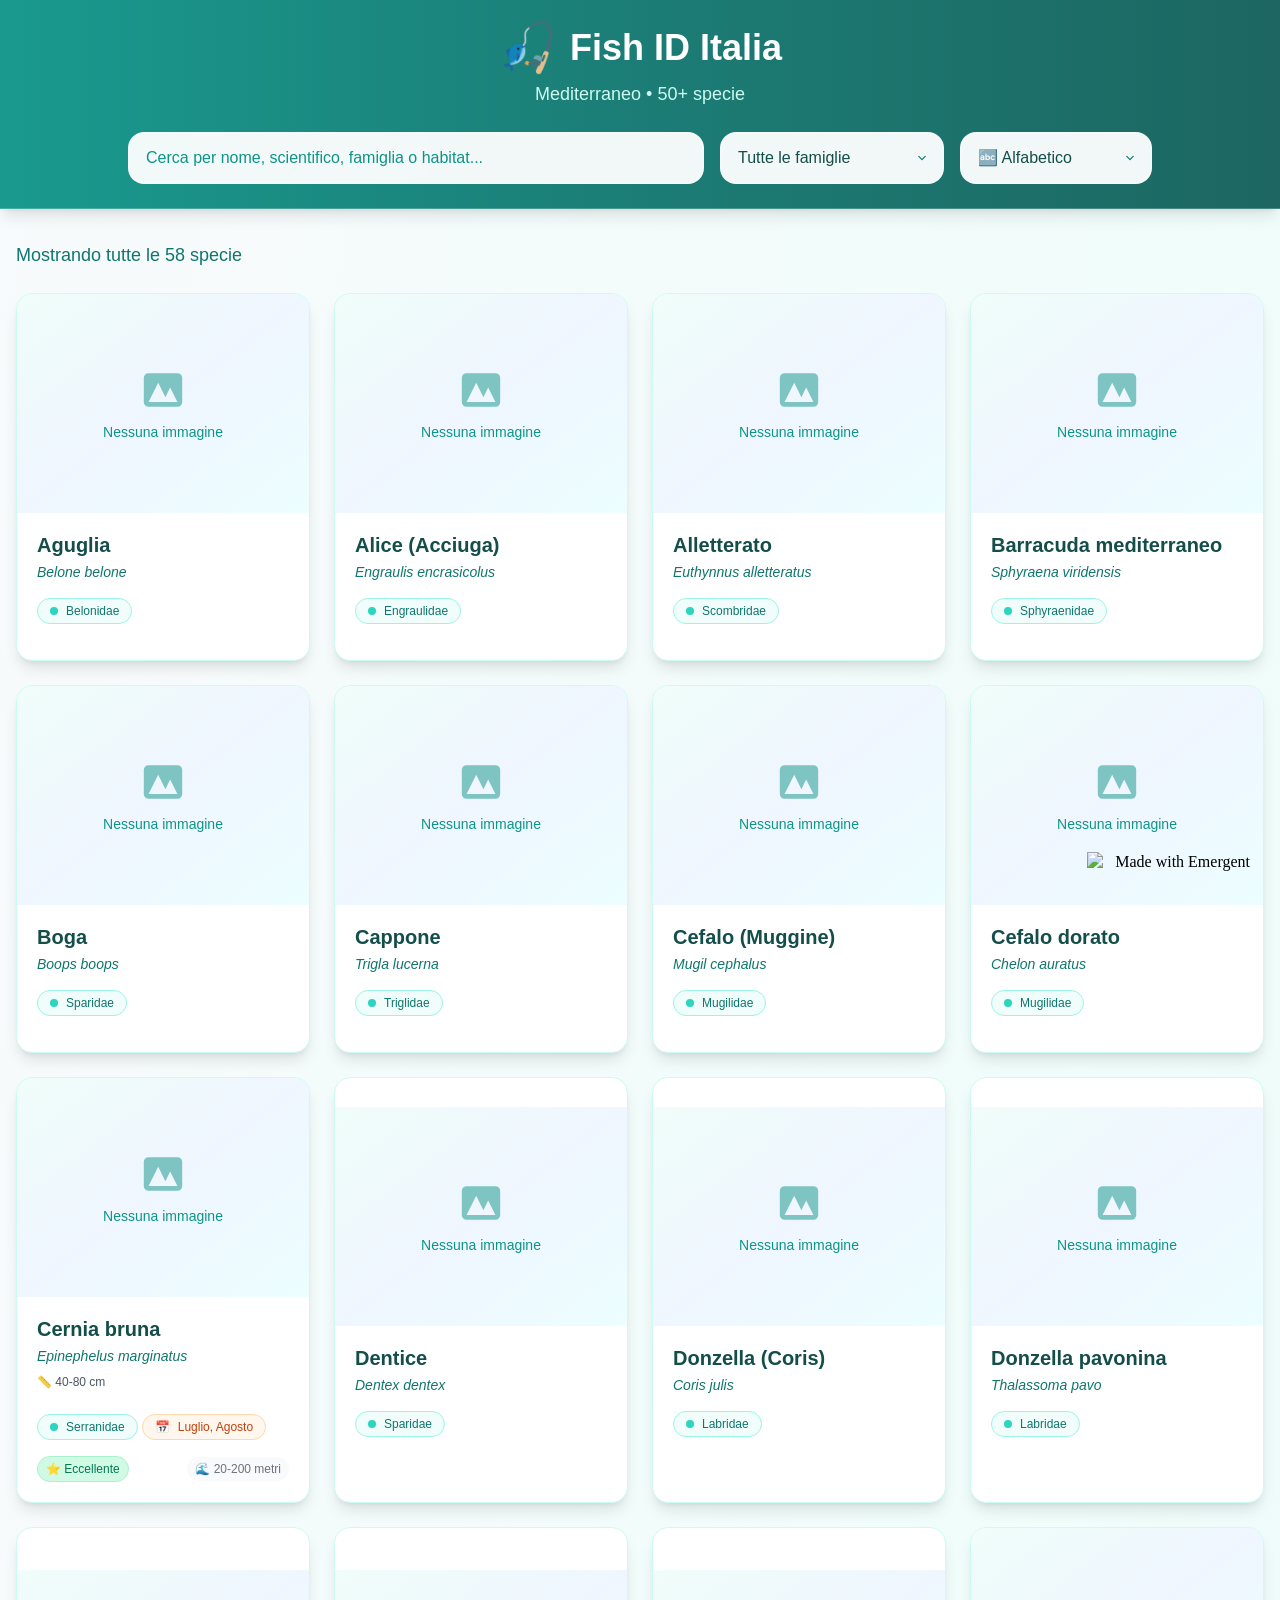
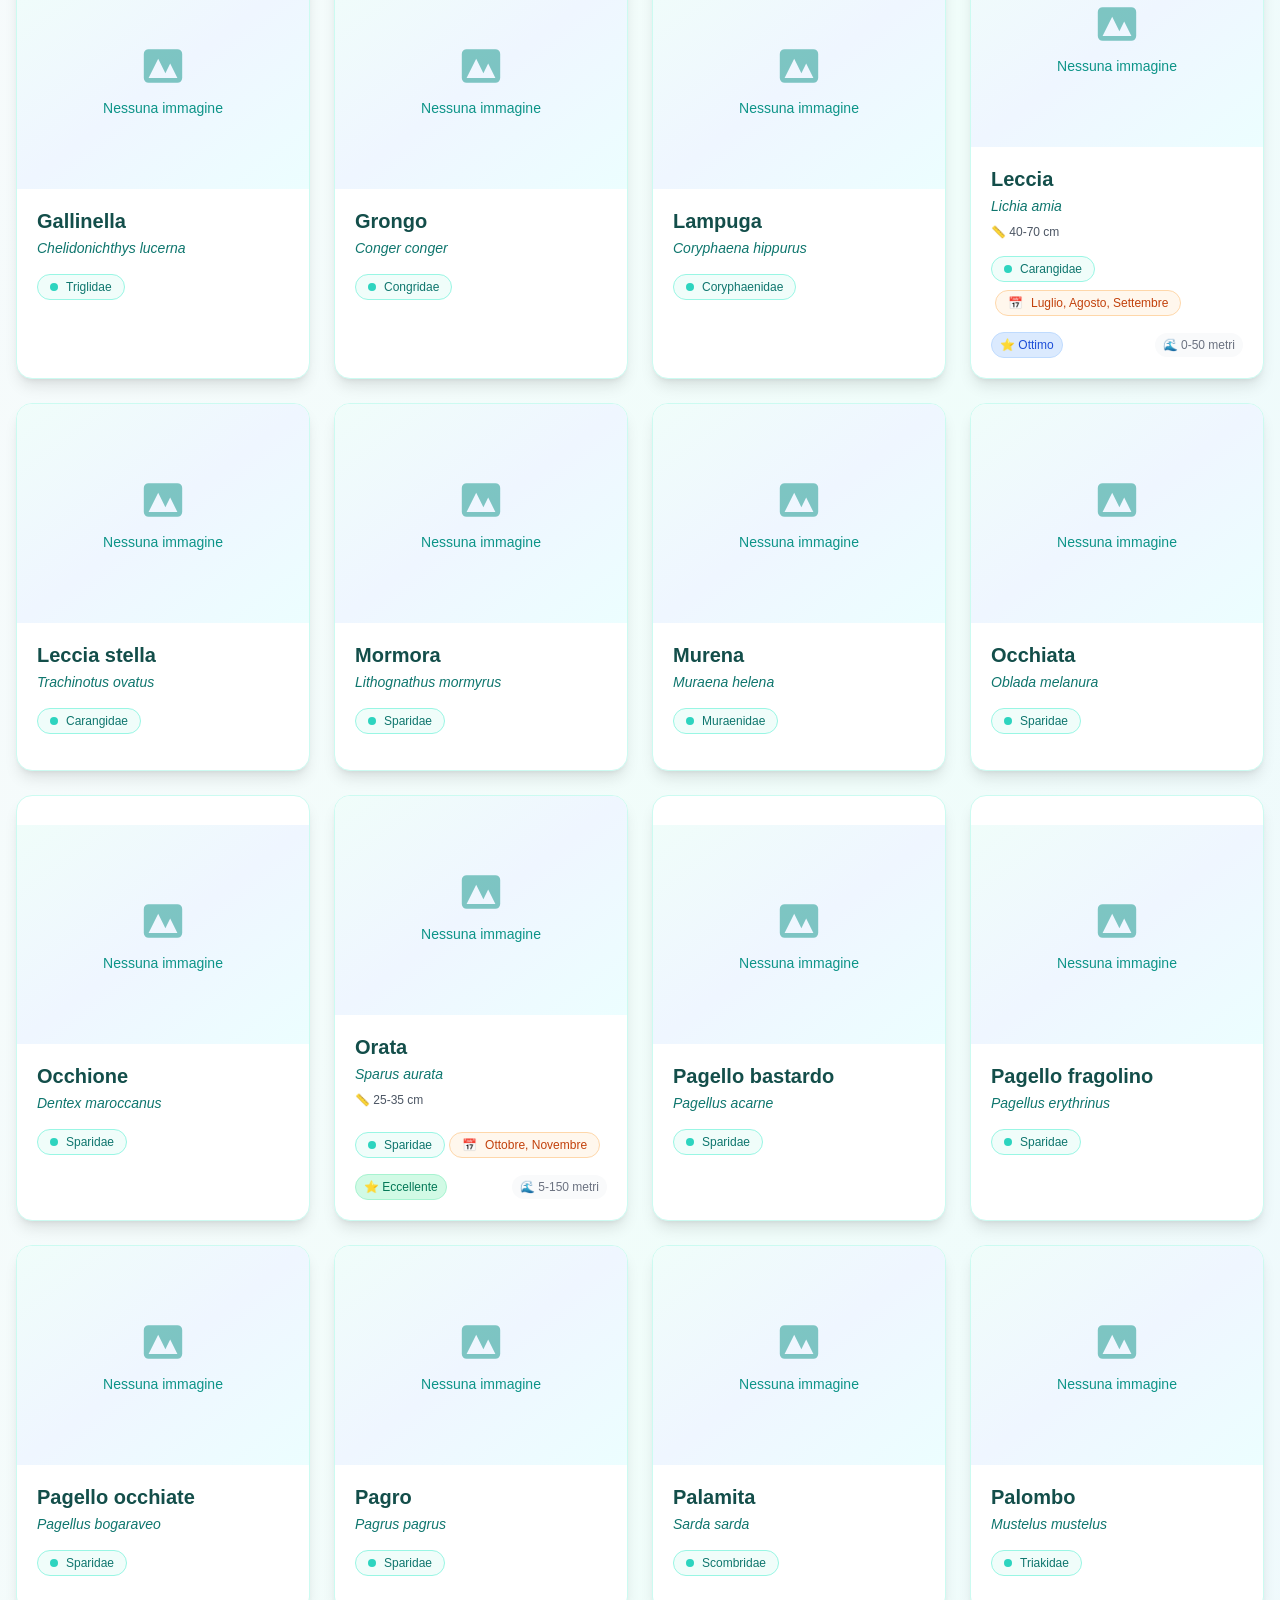
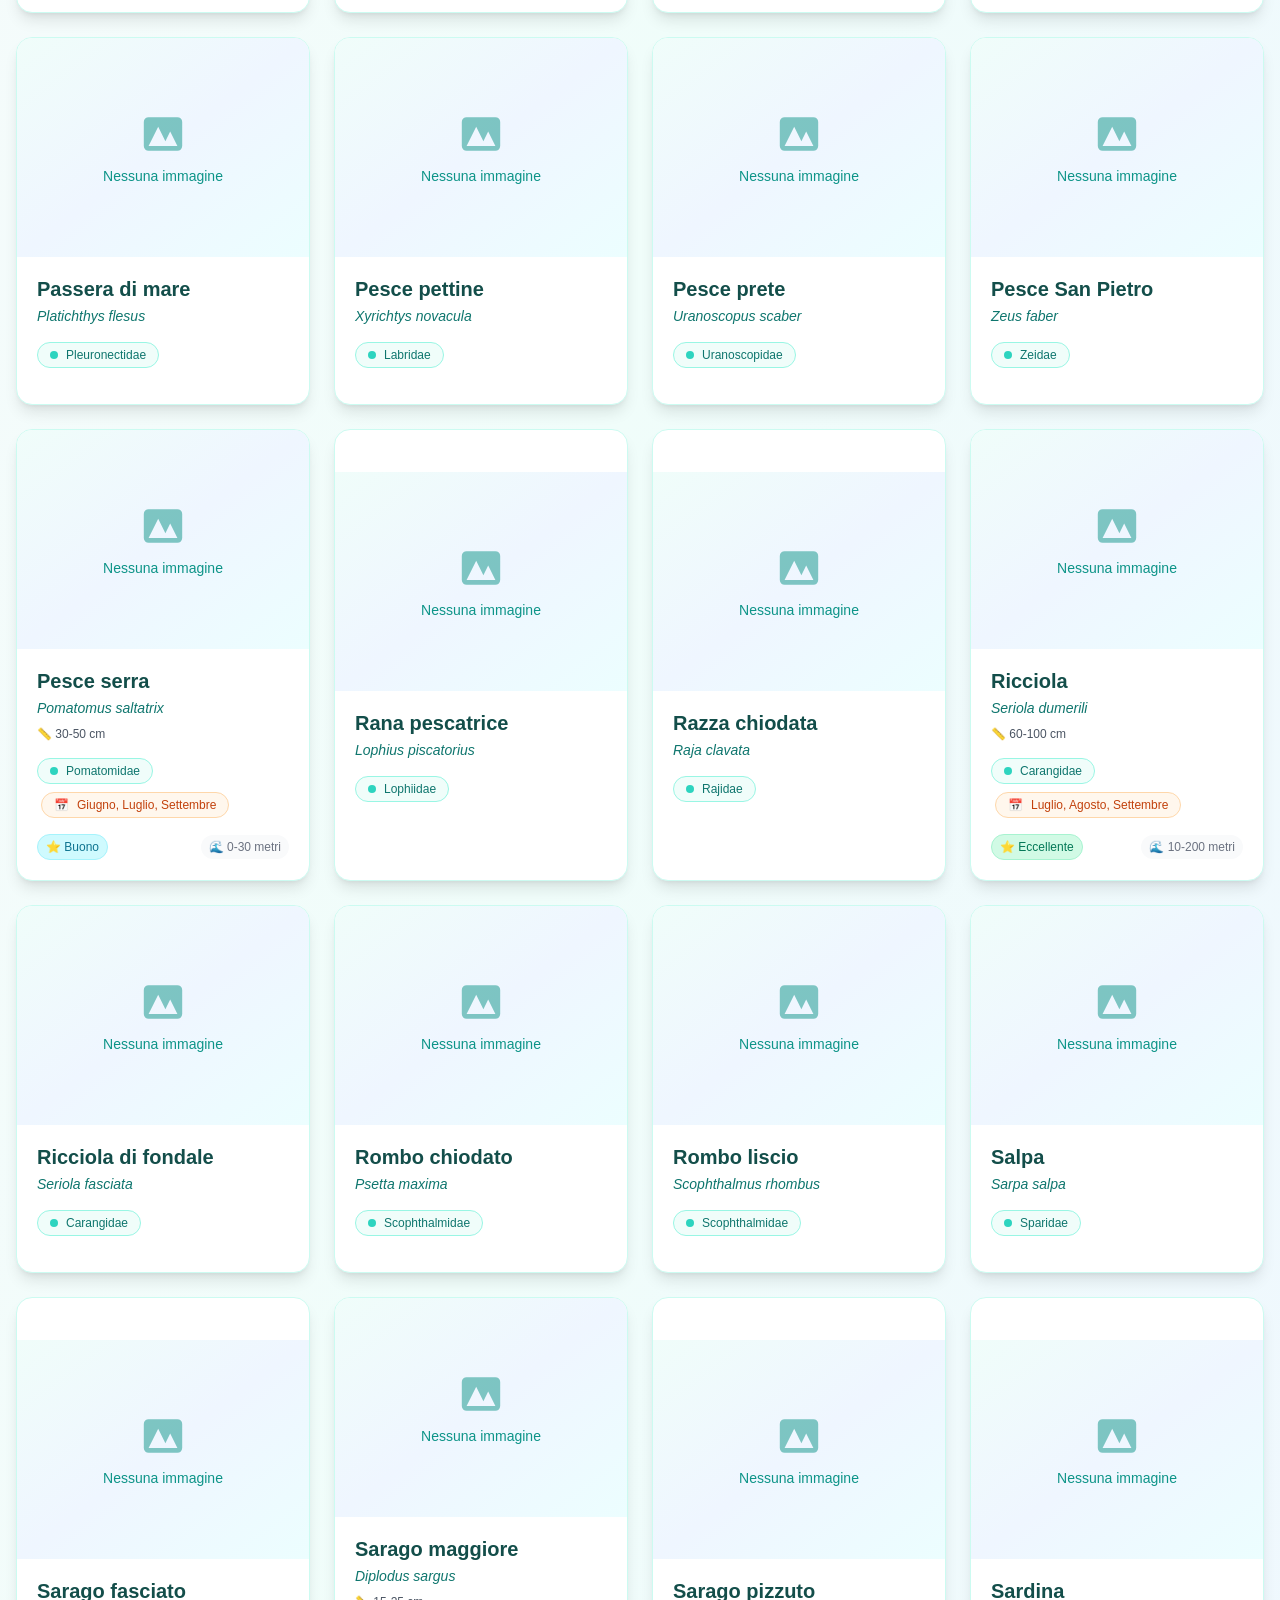
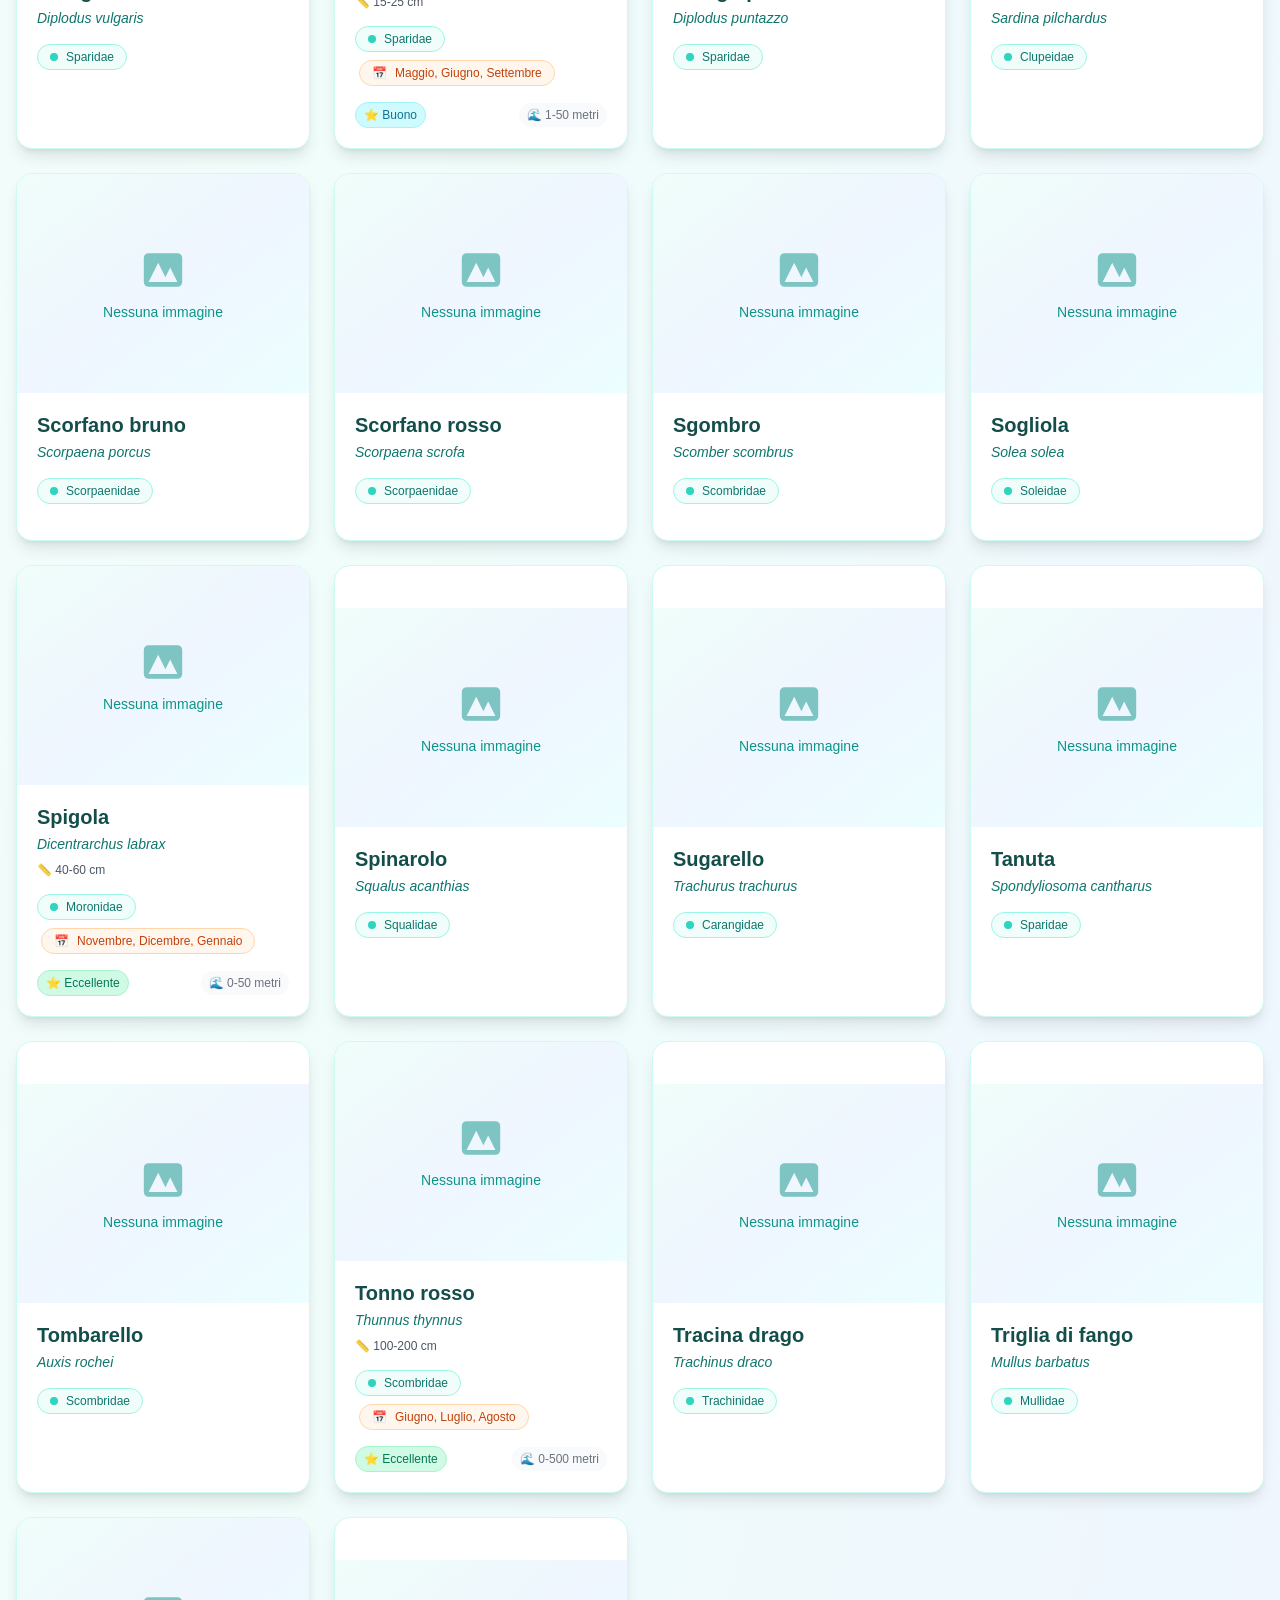
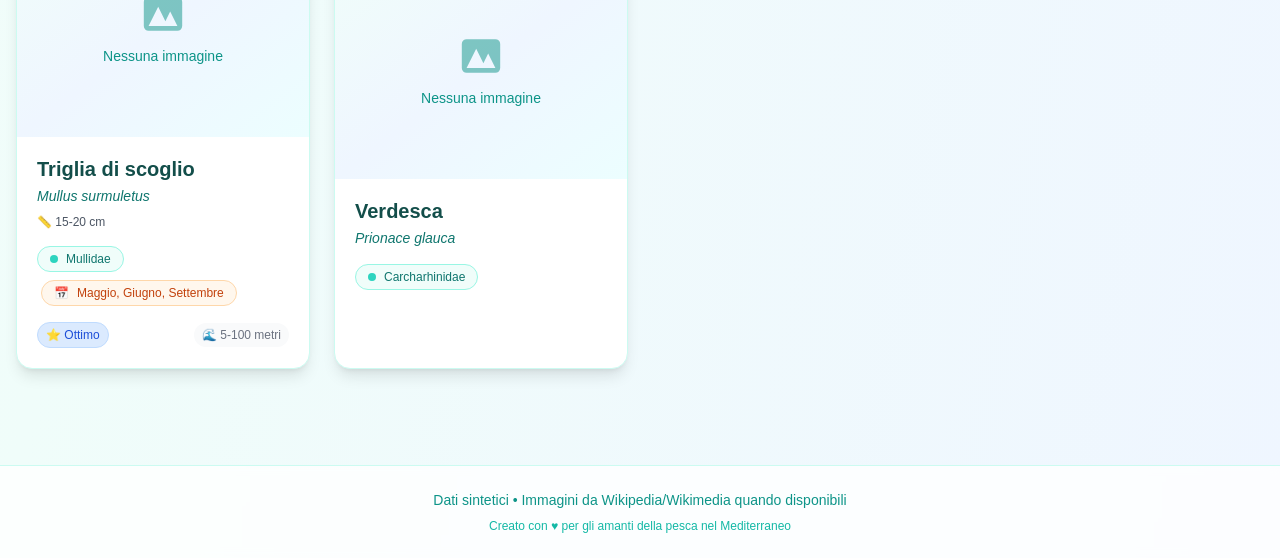
==== index.html @ fa572b10 "Updates" ====
<!doctype html><html lang="it"><head><meta charset="utf-8"/><meta name="viewport" content="width=device-width,initial-scale=1"/><meta name="theme-color" content="#0f766e"/><meta name="description" content="Identificazione pesci dei mari italiani: schede con caratteristiche, mesi migliori ed esche consigliate per oltre 50 specie del Mediterraneo"/><meta name="keywords" content="pesci, mediterraneo, italia, pesca, identificazione, mare, specie, pesce"/><meta name="author" content="Fish ID Italia"/><meta property="og:type" content="website"/><meta property="og:title" content="Fish ID Italia - Identificazione Pesci del Mediterraneo"/><meta property="og:description" content="Guida completa per identificare oltre 50 specie di pesci dei mari italiani con caratteristiche, habitat e consigli per la pesca"/><meta property="og:image" content="/fish-preview.jpg"/><meta name="twitter:card" content="summary_large_image"/><meta name="twitter:title" content="Fish ID Italia - Identificazione Pesci del Mediterraneo"/><meta name="twitter:description" content="Guida completa per identificare oltre 50 specie di pesci dei mari italiani"/><link rel="icon" href="data:image/svg+xml,<svg xmlns='http://www.w3.org/2000/svg' viewBox='0 0 100 100'><text y='0.9em' font-size='90'>🎣</text></svg>"/><link rel="preconnect" href="https://upload.wikimedia.org"/><title>Fish ID Italia • Identificazione Pesci del Mediterraneo</title><style>.loading-spinner{display:inline-block;width:40px;height:40px;border:3px solid #0f766e20;border-radius:50%;border-top-color:#0f766e;animation:spin 1s ease-in-out infinite}@keyframes spin{to{transform:rotate(360deg)}}#loading{position:fixed;top:0;left:0;width:100%;height:100%;background:linear-gradient(135deg,#f0fdfa,#e6fffa);display:flex;flex-direction:column;align-items:center;justify-content:center;z-index:9999;transition:opacity .3s ease-out}#loading.fade-out{opacity:0;pointer-events:none}#loading h1{font-size:2rem;color:#0f766e;margin-bottom:1rem;font-family:system-ui,-apple-system,sans-serif}</style><script defer="defer" src="/static/js/main.eaed2cb5.js"></script><link href="/static/css/main.b33c4b0a.css" rel="stylesheet"></head><body><noscript><div style="text-align:center;padding:2rem;font-family:system-ui"><h1>🎣 Fish ID Italia</h1><p>È necessario abilitare JavaScript per utilizzare questa applicazione.</p><p>You need to enable JavaScript to run this app.</p></div></noscript><div id="loading"><h1>🎣 Fish ID Italia</h1><div class="loading-spinner"></div><p style="color:#0f766e;margin-top:1rem">Caricamento in corso...</p></div><div id="root"></div><script>window.addEventListener("load",function(){setTimeout(function(){const e=document.getElementById("loading");e&&(e.classList.add("fade-out"),setTimeout(()=>e.remove(),300))},500)}),"serviceWorker"in navigator&&window.addEventListener("load",function(){navigator.serviceWorker.register("/sw.js").catch(function(){})})</script><a id="emergent-badge" target="_blank" href="https://app.emergent.sh/?utm_source=emergent-badge" style="display:flex!important;align-items:center!important;position:fixed!important;bottom:20px;right:20px;text-decoration:none;padding:6px 10px;font-family:-apple-system,BlinkMacSystemFont,&quot;z-index:50!important;box-shadow:0 2px 8px rgba(0,0,0,.15)!important;border-radius:8px!important;background-color:#fff!important;border:1px solid rgba(255,255,255,.25)!important;opacity:.8!important;transition:opacity .2s ease!important" onmouseover='this.style.opacity="1"' onmouseout='this.style.opacity="0.8"'><div style="display:flex;flex-direction:row;align-items:center"><img style="width:20px;height:20px;margin-right:8px" src="https://avatars.githubusercontent.com/in/1201222?s=120&u=2686cf91179bbafbc7a71bfbc43004cf9ae1acea&v=4" alt="Emergent"/><p style="color:#000;font-family:-apple-system,BlinkMacSystemFont,&quot;align-items:center;margin-bottom:0">Made with Emergent</p></div></a></body></html>
---- static/css/main.b33c4b0a.css ----
/*
! tailwindcss v3.4.17 | MIT License | https://tailwindcss.com
*/:root{--background:0 0% 100%;--foreground:0 0% 3.9%;--card:0 0% 100%;--card-foreground:0 0% 3.9%;--popover:0 0% 100%;--popover-foreground:0 0% 3.9%;--primary:0 0% 9%;--primary-foreground:0 0% 98%;--secondary:0 0% 96.1%;--secondary-foreground:0 0% 9%;--muted:0 0% 96.1%;--muted-foreground:0 0% 45.1%;--accent:0 0% 96.1%;--accent-foreground:0 0% 9%;--destructive:0 84.2% 60.2%;--destructive-foreground:0 0% 98%;--border:0 0% 89.8%;--input:0 0% 89.8%;--ring:0 0% 3.9%;--chart-1:12 76% 61%;--chart-2:173 58% 39%;--chart-3:197 37% 24%;--chart-4:43 74% 66%;--chart-5:27 87% 67%;--radius:0.5rem}*{border-color:#e5e5e5;border-color:hsl(var(--border))}body{background-color:#fff;background-color:hsl(var(--background));color:#0a0a0a;color:hsl(var(--foreground))}.rounded-lg{border-radius:.5rem}.rounded-md{border-radius:calc(.5rem - 2px)}.rounded-sm{border-radius:calc(.5rem - 4px)}.rounded-tl-sm{border-top-left-radius:calc(.5rem - 4px)}.border-destructive{border-color:#ef4444}.border-destructive\/50{border-color:#ef444480}.border-input{border-color:#e5e5e5}.border-primary{border-color:#171717}.border-primary\/50{border-color:#17171780}.bg-accent{background-color:#f5f5f5}.bg-background{background-color:#fff}.bg-border{background-color:#e5e5e5}.bg-card{background-color:#fff}.bg-destructive{background-color:#ef4444}.bg-foreground{background-color:#0a0a0a}.bg-muted{background-color:#f5f5f5}.bg-muted\/50{background-color:#f5f5f580}.bg-popover{background-color:#fff}.bg-primary{background-color:#171717}.bg-primary\/10{background-color:#1717171a}.bg-primary\/20{background-color:#17171733}.bg-secondary{background-color:#f5f5f5}.fill-primary{fill:#171717}.text-accent-foreground{color:#171717}.text-card-foreground{color:#0a0a0a}.text-destructive{color:#ef4444}.text-destructive-foreground{color:#fafafa}.text-foreground{color:#0a0a0a}.text-foreground\/50{color:#0a0a0a80}.text-muted-foreground{color:#737373}.text-popover-foreground{color:#0a0a0a}.text-primary{color:#171717}.text-primary-foreground{color:#fafafa}.text-secondary-foreground{color:#171717}body{-webkit-font-smoothing:antialiased;-moz-osx-font-smoothing:grayscale;font-family:-apple-system,BlinkMacSystemFont,Segoe UI,Roboto,Oxygen,Ubuntu,Cantarell,Fira Sans,Droid Sans,Helvetica Neue,sans-serif}code{font-family:source-code-pro,Menlo,Monaco,Consolas,Courier New,monospace}.file\:text-foreground::-webkit-file-upload-button{color:#0a0a0a}.file\:text-foreground::file-selector-button{color:#0a0a0a}.placeholder\:text-muted-foreground::placeholder{color:#737373}.first\:rounded-l-md:first-child{border-bottom-left-radius:calc(.5rem - 2px);border-top-left-radius:calc(.5rem - 2px)}.last\:rounded-r-md:last-child{border-bottom-right-radius:calc(.5rem - 2px);border-top-right-radius:calc(.5rem - 2px)}.hover\:bg-accent:hover{background-color:#f5f5f5}.hover\:bg-destructive\/80:hover{background-color:#ef4444cc}.hover\:bg-destructive\/90:hover{background-color:#ef4444e6}.hover\:bg-muted:hover{background-color:#f5f5f5}.hover\:bg-muted\/50:hover{background-color:#f5f5f580}.hover\:bg-primary:hover{background-color:#171717}.hover\:bg-primary\/80:hover{background-color:#171717cc}.hover\:bg-primary\/90:hover{background-color:#171717e6}.hover\:bg-secondary:hover{background-color:#f5f5f5}.hover\:bg-secondary\/80:hover{background-color:#f5f5f5cc}.hover\:text-accent-foreground:hover{color:#171717}.hover\:text-foreground:hover{color:#0a0a0a}.hover\:text-muted-foreground:hover{color:#737373}.hover\:text-primary-foreground:hover{color:#fafafa}.focus\:bg-accent:focus{background-color:#f5f5f5}.focus\:bg-primary:focus{background-color:#171717}.focus\:text-accent-foreground:focus{color:#171717}.focus\:text-primary-foreground:focus{color:#fafafa}.group.destructive .group-\[\.destructive\]\:border-muted\/40{border-color:#f5f5f566}.group.toaster .group-\[\.toaster\]\:border-border{border-color:#e5e5e5}.group.toast .group-\[\.toast\]\:bg-muted{background-color:#f5f5f5}.group.toast .group-\[\.toast\]\:bg-primary{background-color:#171717}.group.toaster .group-\[\.toaster\]\:bg-background{background-color:#fff}.group.toast .group-\[\.toast\]\:text-muted-foreground{color:#737373}.group.toast .group-\[\.toast\]\:text-primary-foreground{color:#fafafa}.group.toaster .group-\[\.toaster\]\:text-foreground{color:#0a0a0a}.group.destructive .group-\[\.destructive\]\:hover\:border-destructive\/30:hover{border-color:#ef44444d}.group.destructive .group-\[\.destructive\]\:hover\:bg-destructive:hover{background-color:#ef4444}.group.destructive .group-\[\.destructive\]\:hover\:text-destructive-foreground:hover{color:#fafafa}.aria-selected\:bg-accent[aria-selected=true]{background-color:#f5f5f5}.aria-selected\:bg-accent\/50[aria-selected=true]{background-color:#f5f5f580}.aria-selected\:text-accent-foreground[aria-selected=true]{color:#171717}.aria-selected\:text-muted-foreground[aria-selected=true]{color:#737373}.data-\[selected\=true\]\:bg-accent[data-selected=true]{background-color:#f5f5f5}.data-\[state\=active\]\:bg-background[data-state=active]{background-color:#fff}.data-\[state\=checked\]\:bg-primary[data-state=checked]{background-color:#171717}.data-\[state\=on\]\:bg-accent[data-state=on],.data-\[state\=open\]\:bg-accent[data-state=open]{background-color:#f5f5f5}.data-\[state\=open\]\:bg-accent\/50[data-state=open]{background-color:#f5f5f580}.data-\[state\=open\]\:bg-secondary[data-state=open],.data-\[state\=selected\]\:bg-muted[data-state=selected]{background-color:#f5f5f5}.data-\[state\=unchecked\]\:bg-input[data-state=unchecked]{background-color:#e5e5e5}.data-\[placeholder\]\:text-muted-foreground[data-placeholder]{color:#737373}.data-\[selected\=true\]\:text-accent-foreground[data-selected=true]{color:#171717}.data-\[state\=active\]\:text-foreground[data-state=active]{color:#0a0a0a}.data-\[state\=checked\]\:text-primary-foreground[data-state=checked]{color:#fafafa}.data-\[state\=on\]\:text-accent-foreground[data-state=on],.data-\[state\=open\]\:text-accent-foreground[data-state=open]{color:#171717}.data-\[state\=open\]\:text-muted-foreground[data-state=open]{color:#737373}.data-\[state\=open\]\:focus\:bg-accent:focus[data-state=open],.data-\[state\=open\]\:hover\:bg-accent:hover[data-state=open]{background-color:#f5f5f5}.dark\:border-destructive:is(.dark *){border-color:#ef4444}@media (min-width:640px){.sm\:bottom-0{bottom:0}.sm\:right-0{right:0}.sm\:top-auto{top:auto}.sm\:mt-0{margin-top:0}.sm\:w-48{width:12rem}.sm\:w-56{width:14rem}.sm\:max-w-sm{max-width:24rem}.sm\:grid-cols-2{grid-template-columns:repeat(2,minmax(0,1fr))}.sm\:flex-row{flex-direction:row}.sm\:flex-col{flex-direction:column}.sm\:justify-end{justify-content:flex-end}.sm\:gap-2\.5{gap:.625rem}.sm\:space-x-2>:not([hidden])~:not([hidden]){--tw-space-x-reverse:0;margin-left:calc(.5rem*(1 - var(--tw-space-x-reverse)));margin-right:calc(.5rem*var(--tw-space-x-reverse))}.sm\:space-x-4>:not([hidden])~:not([hidden]){--tw-space-x-reverse:0;margin-left:calc(1rem*(1 - var(--tw-space-x-reverse)));margin-right:calc(1rem*var(--tw-space-x-reverse))}.sm\:space-y-0>:not([hidden])~:not([hidden]){--tw-space-y-reverse:0;margin-bottom:calc(0px*var(--tw-space-y-reverse));margin-top:calc(0px*(1 - var(--tw-space-y-reverse)))}.sm\:rounded-lg{border-radius:.5rem;border-radius:var(--radius)}.sm\:text-left{text-align:left}.data-\[state\=open\]\:sm\:slide-in-from-bottom-full[data-state=open]{--tw-enter-translate-y:100%}}.\[\&\:has\(\>\.day-range-end\)\]\:rounded-r-md:has(>.day-range-end){border-bottom-right-radius:calc(.5rem - 2px);border-top-right-radius:calc(.5rem - 2px)}.\[\&\:has\(\>\.day-range-start\)\]\:rounded-l-md:has(>.day-range-start){border-bottom-left-radius:calc(.5rem - 2px);border-top-left-radius:calc(.5rem - 2px)}.\[\&\:has\(\[aria-selected\]\)\]\:rounded-md:has([aria-selected]){border-radius:calc(.5rem - 2px)}.\[\&\:has\(\[aria-selected\]\)\]\:bg-accent:has([aria-selected]){background-color:#f5f5f5}.first\:\[\&\:has\(\[aria-selected\]\)\]\:rounded-l-md:has([aria-selected]):first-child{border-bottom-left-radius:calc(.5rem - 2px);border-top-left-radius:calc(.5rem - 2px)}.last\:\[\&\:has\(\[aria-selected\]\)\]\:rounded-r-md:has([aria-selected]):last-child{border-bottom-right-radius:calc(.5rem - 2px);border-top-right-radius:calc(.5rem - 2px)}.\[\&\:has\(\[aria-selected\]\.day-outside\)\]\:bg-accent\/50:has([aria-selected].day-outside){background-color:#f5f5f580}.\[\&\:has\(\[aria-selected\]\.day-range-end\)\]\:rounded-r-md:has([aria-selected].day-range-end){border-bottom-right-radius:calc(.5rem - 2px);border-top-right-radius:calc(.5rem - 2px)}.\[\&\>svg\]\:text-destructive>svg{color:#ef4444}.\[\&\>svg\]\:text-foreground>svg{color:#0a0a0a}.\[\&_\[cmdk-group-heading\]\]\:text-muted-foreground [cmdk-group-heading]{color:#737373}*,:after,:before{--tw-border-spacing-x:0;--tw-border-spacing-y:0;--tw-translate-x:0;--tw-translate-y:0;--tw-rotate:0;--tw-skew-x:0;--tw-skew-y:0;--tw-scale-x:1;--tw-scale-y:1;--tw-pan-x: ;--tw-pan-y: ;--tw-pinch-zoom: ;--tw-scroll-snap-strictness:proximity;--tw-gradient-from-position: ;--tw-gradient-via-position: ;--tw-gradient-to-position: ;--tw-ordinal: ;--tw-slashed-zero: ;--tw-numeric-figure: ;--tw-numeric-spacing: ;--tw-numeric-fraction: ;--tw-ring-inset: ;--tw-ring-offset-width:0px;--tw-ring-offset-color:#fff;--tw-ring-color:#3b82f680;--tw-ring-offset-shadow:0 0 #0000;--tw-ring-shadow:0 0 #0000;--tw-shadow:0 0 #0000;--tw-shadow-colored:0 0 #0000;--tw-blur: ;--tw-brightness: ;--tw-contrast: ;--tw-grayscale: ;--tw-hue-rotate: ;--tw-invert: ;--tw-saturate: ;--tw-sepia: ;--tw-drop-shadow: ;--tw-backdrop-blur: ;--tw-backdrop-brightness: ;--tw-backdrop-contrast: ;--tw-backdrop-grayscale: ;--tw-backdrop-hue-rotate: ;--tw-backdrop-invert: ;--tw-backdrop-opacity: ;--tw-backdrop-saturate: ;--tw-backdrop-sepia: ;--tw-contain-size: ;--tw-contain-layout: ;--tw-contain-paint: ;--tw-contain-style: }::backdrop{--tw-border-spacing-x:0;--tw-border-spacing-y:0;--tw-translate-x:0;--tw-translate-y:0;--tw-rotate:0;--tw-skew-x:0;--tw-skew-y:0;--tw-scale-x:1;--tw-scale-y:1;--tw-pan-x: ;--tw-pan-y: ;--tw-pinch-zoom: ;--tw-scroll-snap-strictness:proximity;--tw-gradient-from-position: ;--tw-gradient-via-position: ;--tw-gradient-to-position: ;--tw-ordinal: ;--tw-slashed-zero: ;--tw-numeric-figure: ;--tw-numeric-spacing: ;--tw-numeric-fraction: ;--tw-ring-inset: ;--tw-ring-offset-width:0px;--tw-ring-offset-color:#fff;--tw-ring-color:#3b82f680;--tw-ring-offset-shadow:0 0 #0000;--tw-ring-shadow:0 0 #0000;--tw-shadow:0 0 #0000;--tw-shadow-colored:0 0 #0000;--tw-blur: ;--tw-brightness: ;--tw-contrast: ;--tw-grayscale: ;--tw-hue-rotate: ;--tw-invert: ;--tw-saturate: ;--tw-sepia: ;--tw-drop-shadow: ;--tw-backdrop-blur: ;--tw-backdrop-brightness: ;--tw-backdrop-contrast: ;--tw-backdrop-grayscale: ;--tw-backdrop-hue-rotate: ;--tw-backdrop-invert: ;--tw-backdrop-opacity: ;--tw-backdrop-saturate: ;--tw-backdrop-sepia: ;--tw-contain-size: ;--tw-contain-layout: ;--tw-contain-paint: ;--tw-contain-style: }/*
! tailwindcss v3.4.17 | MIT License | https://tailwindcss.com
*/*,:after,:before{border:0 solid #e5e7eb;box-sizing:border-box}:after,:before{--tw-content:""}:host,html{-webkit-text-size-adjust:100%;font-feature-settings:normal;-webkit-tap-highlight-color:transparent;font-family:ui-sans-serif,system-ui,sans-serif,Apple Color Emoji,Segoe UI Emoji,Segoe UI Symbol,Noto Color Emoji;font-variation-settings:normal;line-height:1.5;tab-size:4}body{line-height:inherit;margin:0}hr{border-top-width:1px;color:inherit;height:0}abbr:where([title]){-webkit-text-decoration:underline dotted;text-decoration:underline dotted}h1,h2,h3,h4,h5,h6{font-size:inherit;font-weight:inherit}a{color:inherit;text-decoration:inherit}b,strong{font-weight:bolder}code,kbd,pre,samp{font-feature-settings:normal;font-family:ui-monospace,SFMono-Regular,Menlo,Monaco,Consolas,Liberation Mono,Courier New,monospace;font-size:1em;font-variation-settings:normal}small{font-size:80%}sub,sup{font-size:75%;line-height:0;position:relative;vertical-align:initial}sub{bottom:-.25em}sup{top:-.5em}table{border-collapse:collapse;border-color:inherit;text-indent:0}button,input,optgroup,select,textarea{font-feature-settings:inherit;color:inherit;font-family:inherit;font-size:100%;font-variation-settings:inherit;font-weight:inherit;letter-spacing:inherit;line-height:inherit;margin:0;padding:0}button,select{text-transform:none}button,input:where([type=button]),input:where([type=reset]),input:where([type=submit]){-webkit-appearance:button;background-color:initial;background-image:none}:-moz-focusring{outline:auto}:-moz-ui-invalid{box-shadow:none}progress{vertical-align:initial}::-webkit-inner-spin-button,::-webkit-outer-spin-button{height:auto}[type=search]{-webkit-appearance:textfield;outline-offset:-2px}::-webkit-search-decoration{-webkit-appearance:none}::-webkit-file-upload-button{-webkit-appearance:button;font:inherit}summary{display:list-item}blockquote,dd,dl,figure,h1,h2,h3,h4,h5,h6,hr,p,pre{margin:0}fieldset{margin:0}fieldset,legend{padding:0}menu,ol,ul{list-style:none;margin:0;padding:0}dialog{padding:0}textarea{resize:vertical}input::placeholder,textarea::placeholder{color:#9ca3af;opacity:1}[role=button],button{cursor:pointer}:disabled{cursor:default}audio,canvas,embed,iframe,img,object,svg,video{display:block;vertical-align:middle}img,video{height:auto;max-width:100%}[hidden]:where(:not([hidden=until-found])){display:none}.sr-only{clip:rect(0,0,0,0);border-width:0;height:1px;margin:-1px;overflow:hidden;padding:0;position:absolute;white-space:nowrap;width:1px}.pointer-events-none{pointer-events:none}.pointer-events-auto{pointer-events:auto}.visible{visibility:visible}.invisible{visibility:hidden}.fixed{position:fixed}.absolute{position:absolute}.relative{position:relative}.sticky{position:-webkit-sticky;position:sticky}.inset-0{inset:0}.inset-x-0{left:0;right:0}.inset-y-0{bottom:0;top:0}.-bottom-12{bottom:-3rem}.-left-12{left:-3rem}.-right-12{right:-3rem}.-top-12{top:-3rem}.bottom-0{bottom:0}.bottom-2{bottom:.5rem}.bottom-4{bottom:1rem}.left-0{left:0}.left-1{left:.25rem}.left-1\/2{left:50%}.left-2{left:.5rem}.left-4{left:1rem}.left-\[50\%\]{left:50%}.right-0{right:0}.right-1{right:.25rem}.right-2{right:.5rem}.right-3{right:.75rem}.right-4{right:1rem}.top-0{top:0}.top-1{top:.25rem}.top-1\/2{top:50%}.top-3{top:.75rem}.top-4{top:1rem}.top-\[1px\]{top:1px}.top-\[50\%\]{top:50%}.top-\[60\%\]{top:60%}.top-full{top:100%}.z-10{z-index:10}.z-40{z-index:40}.z-50{z-index:50}.z-\[100\]{z-index:100}.z-\[1\]{z-index:1}.-mx-1{margin-left:-.25rem;margin-right:-.25rem}.mx-auto{margin-left:auto;margin-right:auto}.my-1{margin-bottom:.25rem;margin-top:.25rem}.-ml-4{margin-left:-1rem}.-mt-4{margin-top:-1rem}.mb-1{margin-bottom:.25rem}.mb-2{margin-bottom:.5rem}.mb-3{margin-bottom:.75rem}.mb-4{margin-bottom:1rem}.mb-6{margin-bottom:1.5rem}.mb-8{margin-bottom:2rem}.ml-1{margin-left:.25rem}.ml-2{margin-left:.5rem}.ml-auto{margin-left:auto}.mr-2{margin-right:.5rem}.mt-1\.5{margin-top:.375rem}.mt-16{margin-top:4rem}.mt-2{margin-top:.5rem}.mt-24{margin-top:6rem}.mt-4{margin-top:1rem}.mt-auto{margin-top:auto}.block{display:block}.inline-block{display:inline-block}.flex{display:flex}.inline-flex{display:inline-flex}.table{display:table}.grid{display:grid}.hidden{display:none}.aspect-\[21\/9\]{aspect-ratio:21/9}.aspect-\[4\/3\]{aspect-ratio:4/3}.aspect-square{aspect-ratio:1/1}.h-1\.5{height:.375rem}.h-10{height:2.5rem}.h-12{height:3rem}.h-16{height:4rem}.h-2{height:.5rem}.h-2\.5{height:.625rem}.h-24{height:6rem}.h-3{height:.75rem}.h-3\.5{height:.875rem}.h-4{height:1rem}.h-5{height:1.25rem}.h-6{height:1.5rem}.h-7{height:1.75rem}.h-8{height:2rem}.h-9{height:2.25rem}.h-\[1px\]{height:1px}.h-\[var\(--radix-navigation-menu-viewport-height\)\]{height:var(--radix-navigation-menu-viewport-height)}.h-\[var\(--radix-select-trigger-height\)\]{height:var(--radix-select-trigger-height)}.h-auto{height:auto}.h-full{height:100%}.h-px{height:1px}.max-h-\[--radix-context-menu-content-available-height\]{max-height:var(--radix-context-menu-content-available-height)}.max-h-\[--radix-select-content-available-height\]{max-height:var(--radix-select-content-available-height)}.max-h-\[300px\]{max-height:300px}.max-h-\[90vh\]{max-height:90vh}.max-h-\[var\(--radix-dropdown-menu-content-available-height\)\]{max-height:var(--radix-dropdown-menu-content-available-height)}.max-h-screen{max-height:100vh}.min-h-\[60px\]{min-height:60px}.min-h-screen{min-height:100vh}.w-10{width:2.5rem}.w-12{width:3rem}.w-16{width:4rem}.w-2{width:.5rem}.w-2\.5{width:.625rem}.w-24{width:6rem}.w-3{width:.75rem}.w-3\.5{width:.875rem}.w-3\/4{width:75%}.w-4{width:1rem}.w-5{width:1.25rem}.w-6{width:1.5rem}.w-64{width:16rem}.w-7{width:1.75rem}.w-72{width:18rem}.w-8{width:2rem}.w-9{width:2.25rem}.w-\[100px\]{width:100px}.w-\[1px\]{width:1px}.w-full{width:100%}.w-max{width:-webkit-max-content;width:max-content}.w-px{width:1px}.min-w-0{min-width:0}.min-w-10{min-width:2.5rem}.min-w-8{min-width:2rem}.min-w-9{min-width:2.25rem}.min-w-\[12rem\]{min-width:12rem}.min-w-\[8rem\]{min-width:8rem}.min-w-\[var\(--radix-select-trigger-width\)\]{min-width:var(--radix-select-trigger-width)}.max-w-5xl{max-width:64rem}.max-w-7xl{max-width:80rem}.max-w-lg{max-width:32rem}.max-w-max{max-width:-webkit-max-content;max-width:max-content}.flex-1{flex:1 1}.shrink-0{flex-shrink:0}.grow{flex-grow:1}.grow-0{flex-grow:0}.basis-full{flex-basis:100%}.caption-bottom{caption-side:bottom}.border-collapse{border-collapse:collapse}.origin-\[--radix-context-menu-content-transform-origin\]{transform-origin:var(--radix-context-menu-content-transform-origin)}.origin-\[--radix-dropdown-menu-content-transform-origin\]{transform-origin:var(--radix-dropdown-menu-content-transform-origin)}.origin-\[--radix-hover-card-content-transform-origin\]{transform-origin:var(--radix-hover-card-content-transform-origin)}.origin-\[--radix-menubar-content-transform-origin\]{transform-origin:var(--radix-menubar-content-transform-origin)}.origin-\[--radix-popover-content-transform-origin\]{transform-origin:var(--radix-popover-content-transform-origin)}.origin-\[--radix-select-content-transform-origin\]{transform-origin:var(--radix-select-content-transform-origin)}.origin-\[--radix-tooltip-content-transform-origin\]{transform-origin:var(--radix-tooltip-content-transform-origin)}.-translate-x-1\/2{--tw-translate-x:-50%}.-translate-x-1\/2,.-translate-y-1\/2{transform:translate(var(--tw-translate-x),var(--tw-translate-y)) rotate(var(--tw-rotate)) skewX(var(--tw-skew-x)) skewY(var(--tw-skew-y)) scaleX(var(--tw-scale-x)) scaleY(var(--tw-scale-y))}.-translate-y-1\/2{--tw-translate-y:-50%}.translate-x-\[-50\%\]{--tw-translate-x:-50%}.translate-x-\[-50\%\],.translate-y-\[-50\%\]{transform:translate(var(--tw-translate-x),var(--tw-translate-y)) rotate(var(--tw-rotate)) skewX(var(--tw-skew-x)) skewY(var(--tw-skew-y)) scaleX(var(--tw-scale-x)) scaleY(var(--tw-scale-y))}.translate-y-\[-50\%\]{--tw-translate-y:-50%}.rotate-45{--tw-rotate:45deg}.rotate-45,.rotate-90{transform:translate(var(--tw-translate-x),var(--tw-translate-y)) rotate(var(--tw-rotate)) skewX(var(--tw-skew-x)) skewY(var(--tw-skew-y)) scaleX(var(--tw-scale-x)) scaleY(var(--tw-scale-y))}.rotate-90{--tw-rotate:90deg}.transform{transform:translate(var(--tw-translate-x),var(--tw-translate-y)) rotate(var(--tw-rotate)) skewX(var(--tw-skew-x)) skewY(var(--tw-skew-y)) scaleX(var(--tw-scale-x)) scaleY(var(--tw-scale-y))}@keyframes pulse{50%{opacity:.5}}.animate-pulse{animation:pulse 2s cubic-bezier(.4,0,.6,1) infinite}@keyframes spin{to{transform:rotate(1turn)}}.animate-spin{animation:spin 1s linear infinite}.cursor-default{cursor:default}.cursor-pointer{cursor:pointer}.touch-none{touch-action:none}.select-none{-webkit-user-select:none;user-select:none}.list-none{list-style-type:none}.appearance-none{-webkit-appearance:none;appearance:none}.grid-cols-1{grid-template-columns:repeat(1,minmax(0,1fr))}.flex-row{flex-direction:row}.flex-col{flex-direction:column}.flex-col-reverse{flex-direction:column-reverse}.flex-wrap{flex-wrap:wrap}.items-end{align-items:flex-end}.items-center{align-items:center}.justify-center{justify-content:center}.justify-between{justify-content:space-between}.gap-1{gap:.25rem}.gap-1\.5{gap:.375rem}.gap-2{gap:.5rem}.gap-3{gap:.75rem}.gap-4{gap:1rem}.gap-6{gap:1.5rem}.gap-8{gap:2rem}.space-x-1>:not([hidden])~:not([hidden]){--tw-space-x-reverse:0;margin-left:calc(.25rem*(1 - var(--tw-space-x-reverse)));margin-right:calc(.25rem*var(--tw-space-x-reverse))}.space-x-2>:not([hidden])~:not([hidden]){--tw-space-x-reverse:0;margin-left:calc(.5rem*(1 - var(--tw-space-x-reverse)));margin-right:calc(.5rem*var(--tw-space-x-reverse))}.space-y-1>:not([hidden])~:not([hidden]){--tw-space-y-reverse:0;margin-bottom:calc(.25rem*var(--tw-space-y-reverse));margin-top:calc(.25rem*(1 - var(--tw-space-y-reverse)))}.space-y-1\.5>:not([hidden])~:not([hidden]){--tw-space-y-reverse:0;margin-bottom:calc(.375rem*var(--tw-space-y-reverse));margin-top:calc(.375rem*(1 - var(--tw-space-y-reverse)))}.space-y-2>:not([hidden])~:not([hidden]){--tw-space-y-reverse:0;margin-bottom:calc(.5rem*var(--tw-space-y-reverse));margin-top:calc(.5rem*(1 - var(--tw-space-y-reverse)))}.space-y-3>:not([hidden])~:not([hidden]){--tw-space-y-reverse:0;margin-bottom:calc(.75rem*var(--tw-space-y-reverse));margin-top:calc(.75rem*(1 - var(--tw-space-y-reverse)))}.space-y-4>:not([hidden])~:not([hidden]){--tw-space-y-reverse:0;margin-bottom:calc(1rem*var(--tw-space-y-reverse));margin-top:calc(1rem*(1 - var(--tw-space-y-reverse)))}.space-y-6>:not([hidden])~:not([hidden]){--tw-space-y-reverse:0;margin-bottom:calc(1.5rem*var(--tw-space-y-reverse));margin-top:calc(1.5rem*(1 - var(--tw-space-y-reverse)))}.overflow-auto{overflow:auto}.overflow-hidden{overflow:hidden}.overflow-y-auto{overflow-y:auto}.overflow-x-hidden{overflow-x:hidden}.whitespace-nowrap{white-space:nowrap}.break-words{overflow-wrap:break-word}.rounded-2xl{border-radius:1rem}.rounded-3xl{border-radius:1.5rem}.rounded-\[inherit\]{border-radius:inherit}.rounded-full{border-radius:9999px}.rounded-lg{border-radius:var(--radius)}.rounded-md{border-radius:calc(var(--radius) - 2px)}.rounded-sm{border-radius:calc(var(--radius) - 4px)}.rounded-xl{border-radius:.75rem}.rounded-t-3xl{border-top-left-radius:1.5rem;border-top-right-radius:1.5rem}.rounded-t-\[10px\]{border-top-left-radius:10px;border-top-right-radius:10px}.rounded-tl-sm{border-top-left-radius:calc(var(--radius) - 4px)}.border{border-width:1px}.border-2{border-width:2px}.border-y{border-top-width:1px}.border-b,.border-y{border-bottom-width:1px}.border-b-2{border-bottom-width:2px}.border-b-4{border-bottom-width:4px}.border-l{border-left-width:1px}.border-r{border-right-width:1px}.border-t{border-top-width:1px}.border-blue-200{--tw-border-opacity:1;border-color:#bfdbfe;border-color:rgb(191 219 254/var(--tw-border-opacity,1))}.border-cyan-200{--tw-border-opacity:1;border-color:#a5f3fc;border-color:rgb(165 243 252/var(--tw-border-opacity,1))}.border-destructive{border-color:hsl(var(--destructive))}.border-destructive\/50{border-color:hsl(var(--destructive)/.5)}.border-emerald-200{--tw-border-opacity:1;border-color:#a7f3d0;border-color:rgb(167 243 208/var(--tw-border-opacity,1))}.border-gray-100{--tw-border-opacity:1;border-color:#f3f4f6;border-color:rgb(243 244 246/var(--tw-border-opacity,1))}.border-gray-200{--tw-border-opacity:1;border-color:#e5e7eb;border-color:rgb(229 231 235/var(--tw-border-opacity,1))}.border-green-200{--tw-border-opacity:1;border-color:#bbf7d0;border-color:rgb(187 247 208/var(--tw-border-opacity,1))}.border-input{border-color:hsl(var(--input))}.border-orange-200{--tw-border-opacity:1;border-color:#fed7aa;border-color:rgb(254 215 170/var(--tw-border-opacity,1))}.border-pink-200{--tw-border-opacity:1;border-color:#fbcfe8;border-color:rgb(251 207 232/var(--tw-border-opacity,1))}.border-primary{border-color:hsl(var(--primary))}.border-primary\/50{border-color:hsl(var(--primary)/.5)}.border-purple-200{--tw-border-opacity:1;border-color:#e9d5ff;border-color:rgb(233 213 255/var(--tw-border-opacity,1))}.border-red-200{--tw-border-opacity:1;border-color:#fecaca;border-color:rgb(254 202 202/var(--tw-border-opacity,1))}.border-teal-100{--tw-border-opacity:1;border-color:#ccfbf1;border-color:rgb(204 251 241/var(--tw-border-opacity,1))}.border-teal-200{--tw-border-opacity:1;border-color:#99f6e4;border-color:rgb(153 246 228/var(--tw-border-opacity,1))}.border-teal-600{--tw-border-opacity:1;border-color:#0d9488;border-color:rgb(13 148 136/var(--tw-border-opacity,1))}.border-transparent{border-color:#0000}.border-white\/20{border-color:#fff3}.border-yellow-200{--tw-border-opacity:1;border-color:#fef08a;border-color:rgb(254 240 138/var(--tw-border-opacity,1))}.border-l-transparent{border-left-color:#0000}.border-t-transparent{border-top-color:#0000}.bg-accent{background-color:hsl(var(--accent))}.bg-background{background-color:hsl(var(--background))}.bg-black\/60{background-color:#0009}.bg-black\/80{background-color:#000c}.bg-blue-100{--tw-bg-opacity:1;background-color:#dbeafe;background-color:rgb(219 234 254/var(--tw-bg-opacity,1))}.bg-blue-50{--tw-bg-opacity:1;background-color:#eff6ff;background-color:rgb(239 246 255/var(--tw-bg-opacity,1))}.bg-border{background-color:hsl(var(--border))}.bg-card{background-color:hsl(var(--card))}.bg-cyan-100{--tw-bg-opacity:1;background-color:#cffafe;background-color:rgb(207 250 254/var(--tw-bg-opacity,1))}.bg-destructive{background-color:hsl(var(--destructive))}.bg-emerald-100{--tw-bg-opacity:1;background-color:#d1fae5;background-color:rgb(209 250 229/var(--tw-bg-opacity,1))}.bg-foreground{background-color:hsl(var(--foreground))}.bg-gray-100{--tw-bg-opacity:1;background-color:#f3f4f6;background-color:rgb(243 244 246/var(--tw-bg-opacity,1))}.bg-gray-50{--tw-bg-opacity:1;background-color:#f9fafb;background-color:rgb(249 250 251/var(--tw-bg-opacity,1))}.bg-green-100{--tw-bg-opacity:1;background-color:#dcfce7;background-color:rgb(220 252 231/var(--tw-bg-opacity,1))}.bg-green-50{--tw-bg-opacity:1;background-color:#f0fdf4;background-color:rgb(240 253 244/var(--tw-bg-opacity,1))}.bg-muted{background-color:hsl(var(--muted))}.bg-muted\/50{background-color:hsl(var(--muted)/.5)}.bg-orange-100{--tw-bg-opacity:1;background-color:#ffedd5;background-color:rgb(255 237 213/var(--tw-bg-opacity,1))}.bg-orange-50{--tw-bg-opacity:1;background-color:#fff7ed;background-color:rgb(255 247 237/var(--tw-bg-opacity,1))}.bg-pink-50{--tw-bg-opacity:1;background-color:#fdf2f8;background-color:rgb(253 242 248/var(--tw-bg-opacity,1))}.bg-popover{background-color:hsl(var(--popover))}.bg-primary{background-color:hsl(var(--primary))}.bg-primary\/10{background-color:hsl(var(--primary)/.1)}.bg-primary\/20{background-color:hsl(var(--primary)/.2)}.bg-purple-100{--tw-bg-opacity:1;background-color:#f3e8ff;background-color:rgb(243 232 255/var(--tw-bg-opacity,1))}.bg-purple-50{--tw-bg-opacity:1;background-color:#faf5ff;background-color:rgb(250 245 255/var(--tw-bg-opacity,1))}.bg-red-100{--tw-bg-opacity:1;background-color:#fee2e2;background-color:rgb(254 226 226/var(--tw-bg-opacity,1))}.bg-secondary{background-color:hsl(var(--secondary))}.bg-teal-100{--tw-bg-opacity:1;background-color:#ccfbf1;background-color:rgb(204 251 241/var(--tw-bg-opacity,1))}.bg-teal-400{--tw-bg-opacity:1;background-color:#2dd4bf;background-color:rgb(45 212 191/var(--tw-bg-opacity,1))}.bg-teal-50{--tw-bg-opacity:1;background-color:#f0fdfa;background-color:rgb(240 253 250/var(--tw-bg-opacity,1))}.bg-transparent{background-color:initial}.bg-white{--tw-bg-opacity:1;background-color:#fff;background-color:rgb(255 255 255/var(--tw-bg-opacity,1))}.bg-white\/70{background-color:#ffffffb3}.bg-white\/80{background-color:#fffc}.bg-white\/95{background-color:#fffffff2}.bg-yellow-100{--tw-bg-opacity:1;background-color:#fef9c3;background-color:rgb(254 249 195/var(--tw-bg-opacity,1))}.bg-gradient-to-br{background-image:linear-gradient(to bottom right,var(--tw-gradient-stops))}.bg-gradient-to-r{background-image:linear-gradient(to right,var(--tw-gradient-stops))}.bg-gradient-to-t{background-image:linear-gradient(to top,var(--tw-gradient-stops))}.from-black\/30{--tw-gradient-from:#0000004d var(--tw-gradient-from-position);--tw-gradient-to:#0000 var(--tw-gradient-to-position);--tw-gradient-stops:var(--tw-gradient-from),var(--tw-gradient-to)}.from-slate-50{--tw-gradient-from:#f8fafc var(--tw-gradient-from-position);--tw-gradient-to:#f8fafc00 var(--tw-gradient-to-position);--tw-gradient-stops:var(--tw-gradient-from),var(--tw-gradient-to)}.from-teal-50{--tw-gradient-from:#f0fdfa var(--tw-gradient-from-position);--tw-gradient-to:#f0fdfa00 var(--tw-gradient-to-position);--tw-gradient-stops:var(--tw-gradient-from),var(--tw-gradient-to)}.from-teal-600\/95{--tw-gradient-from:#0d9488f2 var(--tw-gradient-from-position);--tw-gradient-to:#0d948800 var(--tw-gradient-to-position);--tw-gradient-stops:var(--tw-gradient-from),var(--tw-gradient-to)}.via-blue-50{--tw-gradient-to:#eff6ff00 var(--tw-gradient-to-position);--tw-gradient-stops:var(--tw-gradient-from),#eff6ff var(--tw-gradient-via-position),var(--tw-gradient-to)}.via-teal-50{--tw-gradient-to:#f0fdfa00 var(--tw-gradient-to-position);--tw-gradient-stops:var(--tw-gradient-from),#f0fdfa var(--tw-gradient-via-position),var(--tw-gradient-to)}.via-teal-700\/95{--tw-gradient-to:#0f766e00 var(--tw-gradient-to-position);--tw-gradient-stops:var(--tw-gradient-from),#0f766ef2 var(--tw-gradient-via-position),var(--tw-gradient-to)}.via-transparent{--tw-gradient-to:#0000 var(--tw-gradient-to-position);--tw-gradient-stops:var(--tw-gradient-from),#0000 var(--tw-gradient-via-position),var(--tw-gradient-to)}.to-blue-50{--tw-gradient-to:#eff6ff var(--tw-gradient-to-position)}.to-cyan-50{--tw-gradient-to:#ecfeff var(--tw-gradient-to-position)}.to-teal-800\/95{--tw-gradient-to:#115e59f2 var(--tw-gradient-to-position)}.to-transparent{--tw-gradient-to:#0000 var(--tw-gradient-to-position)}.fill-current{fill:currentColor}.fill-primary{fill:hsl(var(--primary))}.object-cover{object-fit:cover}.p-0{padding:0}.p-1{padding:.25rem}.p-2{padding:.5rem}.p-3{padding:.75rem}.p-4{padding:1rem}.p-5{padding:1.25rem}.p-6{padding:1.5rem}.p-8{padding:2rem}.p-\[1px\]{padding:1px}.px-1\.5{padding-left:.375rem;padding-right:.375rem}.px-2{padding-left:.5rem;padding-right:.5rem}.px-2\.5{padding-left:.625rem;padding-right:.625rem}.px-3{padding-left:.75rem;padding-right:.75rem}.px-4{padding-left:1rem;padding-right:1rem}.px-8{padding-left:2rem;padding-right:2rem}.py-0\.5{padding-bottom:.125rem;padding-top:.125rem}.py-1{padding-bottom:.25rem;padding-top:.25rem}.py-1\.5{padding-bottom:.375rem;padding-top:.375rem}.py-16{padding-bottom:4rem;padding-top:4rem}.py-2{padding-bottom:.5rem;padding-top:.5rem}.py-3{padding-bottom:.75rem;padding-top:.75rem}.py-4{padding-bottom:1rem;padding-top:1rem}.py-6{padding-bottom:1.5rem;padding-top:1.5rem}.py-8{padding-bottom:2rem;padding-top:2rem}.pb-4{padding-bottom:1rem}.pl-2{padding-left:.5rem}.pl-2\.5{padding-left:.625rem}.pl-4{padding-left:1rem}.pl-8{padding-left:2rem}.pr-2{padding-right:.5rem}.pr-2\.5{padding-right:.625rem}.pr-6{padding-right:1.5rem}.pr-8{padding-right:2rem}.pt-0{padding-top:0}.pt-1{padding-top:.25rem}.pt-4{padding-top:1rem}.text-left{text-align:left}.text-center{text-align:center}.align-middle{vertical-align:middle}.text-2xl{font-size:1.5rem;line-height:2rem}.text-4xl{font-size:2.25rem;line-height:2.5rem}.text-5xl{font-size:3rem;line-height:1}.text-\[0\.8rem\]{font-size:.8rem}.text-base{font-size:1rem;line-height:1.5rem}.text-lg{font-size:1.125rem;line-height:1.75rem}.text-sm{font-size:.875rem;line-height:1.25rem}.text-xl{font-size:1.25rem;line-height:1.75rem}.text-xs{font-size:.75rem;line-height:1rem}.font-bold{font-weight:700}.font-medium{font-weight:500}.font-normal{font-weight:400}.font-semibold{font-weight:600}.italic{font-style:italic}.leading-none{line-height:1}.leading-relaxed{line-height:1.625}.leading-tight{line-height:1.25}.tracking-tight{letter-spacing:-.025em}.tracking-widest{letter-spacing:.1em}.text-accent-foreground{color:hsl(var(--accent-foreground))}.text-blue-700{--tw-text-opacity:1;color:#1d4ed8;color:rgb(29 78 216/var(--tw-text-opacity,1))}.text-blue-800{--tw-text-opacity:1;color:#1e40af;color:rgb(30 64 175/var(--tw-text-opacity,1))}.text-card-foreground{color:hsl(var(--card-foreground))}.text-current{color:currentColor}.text-cyan-700{--tw-text-opacity:1;color:#0e7490;color:rgb(14 116 144/var(--tw-text-opacity,1))}.text-destructive{color:hsl(var(--destructive))}.text-destructive-foreground{color:hsl(var(--destructive-foreground))}.text-emerald-700{--tw-text-opacity:1;color:#047857;color:rgb(4 120 87/var(--tw-text-opacity,1))}.text-foreground{color:hsl(var(--foreground))}.text-foreground\/50{color:hsl(var(--foreground)/.5)}.text-gray-500{--tw-text-opacity:1;color:#6b7280;color:rgb(107 114 128/var(--tw-text-opacity,1))}.text-gray-600{--tw-text-opacity:1;color:#4b5563;color:rgb(75 85 99/var(--tw-text-opacity,1))}.text-gray-700{--tw-text-opacity:1;color:#374151;color:rgb(55 65 81/var(--tw-text-opacity,1))}.text-gray-800{--tw-text-opacity:1;color:#1f2937;color:rgb(31 41 55/var(--tw-text-opacity,1))}.text-gray-900{--tw-text-opacity:1;color:#111827;color:rgb(17 24 39/var(--tw-text-opacity,1))}.text-green-700{--tw-text-opacity:1;color:#15803d;color:rgb(21 128 61/var(--tw-text-opacity,1))}.text-green-800{--tw-text-opacity:1;color:#166534;color:rgb(22 101 52/var(--tw-text-opacity,1))}.text-muted-foreground{color:hsl(var(--muted-foreground))}.text-orange-700{--tw-text-opacity:1;color:#c2410c;color:rgb(194 65 12/var(--tw-text-opacity,1))}.text-orange-800{--tw-text-opacity:1;color:#9a3412;color:rgb(154 52 18/var(--tw-text-opacity,1))}.text-pink-700{--tw-text-opacity:1;color:#be185d;color:rgb(190 24 93/var(--tw-text-opacity,1))}.text-pink-800{--tw-text-opacity:1;color:#9d174d;color:rgb(157 23 77/var(--tw-text-opacity,1))}.text-popover-foreground{color:hsl(var(--popover-foreground))}.text-primary{color:hsl(var(--primary))}.text-primary-foreground{color:hsl(var(--primary-foreground))}.text-purple-700{--tw-text-opacity:1;color:#7e22ce;color:rgb(126 34 206/var(--tw-text-opacity,1))}.text-purple-800{--tw-text-opacity:1;color:#6b21a8;color:rgb(107 33 168/var(--tw-text-opacity,1))}.text-red-700{--tw-text-opacity:1;color:#b91c1c;color:rgb(185 28 28/var(--tw-text-opacity,1))}.text-secondary-foreground{color:hsl(var(--secondary-foreground))}.text-teal-100{--tw-text-opacity:1;color:#ccfbf1;color:rgb(204 251 241/var(--tw-text-opacity,1))}.text-teal-400{--tw-text-opacity:1;color:#2dd4bf;color:rgb(45 212 191/var(--tw-text-opacity,1))}.text-teal-500{--tw-text-opacity:1;color:#14b8a6;color:rgb(20 184 166/var(--tw-text-opacity,1))}.text-teal-600{--tw-text-opacity:1;color:#0d9488;color:rgb(13 148 136/var(--tw-text-opacity,1))}.text-teal-700{--tw-text-opacity:1;color:#0f766e;color:rgb(15 118 110/var(--tw-text-opacity,1))}.text-teal-800{--tw-text-opacity:1;color:#115e59;color:rgb(17 94 89/var(--tw-text-opacity,1))}.text-teal-900{--tw-text-opacity:1;color:#134e4a;color:rgb(19 78 74/var(--tw-text-opacity,1))}.text-white{--tw-text-opacity:1;color:#fff;color:rgb(255 255 255/var(--tw-text-opacity,1))}.text-yellow-700{--tw-text-opacity:1;color:#a16207;color:rgb(161 98 7/var(--tw-text-opacity,1))}.underline-offset-4{text-underline-offset:4px}.placeholder-teal-600::placeholder{--tw-placeholder-opacity:1;color:#0d9488;color:rgb(13 148 136/var(--tw-placeholder-opacity,1))}.opacity-0{opacity:0}.opacity-100{opacity:1}.opacity-50{opacity:.5}.opacity-60{opacity:.6}.opacity-70{opacity:.7}.opacity-90{opacity:.9}.shadow{--tw-shadow:0 1px 3px 0 #0000001a,0 1px 2px -1px #0000001a;--tw-shadow-colored:0 1px 3px 0 var(--tw-shadow-color),0 1px 2px -1px var(--tw-shadow-color)}.shadow,.shadow-2xl{box-shadow:0 0 #0000,0 0 #0000,var(--tw-shadow);box-shadow:var(--tw-ring-offset-shadow,0 0 #0000),var(--tw-ring-shadow,0 0 #0000),var(--tw-shadow)}.shadow-2xl{--tw-shadow:0 25px 50px -12px #00000040;--tw-shadow-colored:0 25px 50px -12px var(--tw-shadow-color)}.shadow-lg{--tw-shadow:0 10px 15px -3px #0000001a,0 4px 6px -4px #0000001a;--tw-shadow-colored:0 10px 15px -3px var(--tw-shadow-color),0 4px 6px -4px var(--tw-shadow-color)}.shadow-lg,.shadow-md{box-shadow:0 0 #0000,0 0 #0000,var(--tw-shadow);box-shadow:var(--tw-ring-offset-shadow,0 0 #0000),var(--tw-ring-shadow,0 0 #0000),var(--tw-shadow)}.shadow-md{--tw-shadow:0 4px 6px -1px #0000001a,0 2px 4px -2px #0000001a;--tw-shadow-colored:0 4px 6px -1px var(--tw-shadow-color),0 2px 4px -2px var(--tw-shadow-color)}.shadow-sm{--tw-shadow:0 1px 2px 0 #0000000d;--tw-shadow-colored:0 1px 2px 0 var(--tw-shadow-color);box-shadow:0 0 #0000,0 0 #0000,var(--tw-shadow);box-shadow:var(--tw-ring-offset-shadow,0 0 #0000),var(--tw-ring-shadow,0 0 #0000),var(--tw-shadow)}.outline-none{outline:2px solid #0000;outline-offset:2px}.outline{outline-style:solid}.ring-0{--tw-ring-offset-shadow:var(--tw-ring-inset) 0 0 0 var(--tw-ring-offset-width) var(--tw-ring-offset-color);--tw-ring-shadow:var(--tw-ring-inset) 0 0 0 calc(var(--tw-ring-offset-width)) var(--tw-ring-color)}.ring-0,.ring-1{box-shadow:var(--tw-ring-offset-shadow),var(--tw-ring-shadow),0 0 #0000;box-shadow:var(--tw-ring-offset-shadow),var(--tw-ring-shadow),var(--tw-shadow,0 0 #0000)}.ring-1{--tw-ring-offset-shadow:var(--tw-ring-inset) 0 0 0 var(--tw-ring-offset-width) var(--tw-ring-offset-color);--tw-ring-shadow:var(--tw-ring-inset) 0 0 0 calc(1px + var(--tw-ring-offset-width)) var(--tw-ring-color)}.ring-ring{--tw-ring-color:hsl(var(--ring))}.ring-offset-background{--tw-ring-offset-color:hsl(var(--background))}.filter{filter:var(--tw-blur) var(--tw-brightness) var(--tw-contrast) var(--tw-grayscale) var(--tw-hue-rotate) var(--tw-invert) var(--tw-saturate) var(--tw-sepia) var(--tw-drop-shadow)}.backdrop-blur-sm{--tw-backdrop-blur:blur(4px)}.backdrop-blur-sm,.backdrop-blur-xl{-webkit-backdrop-filter:var(--tw-backdrop-blur) var(--tw-backdrop-brightness) var(--tw-backdrop-contrast) var(--tw-backdrop-grayscale) var(--tw-backdrop-hue-rotate) var(--tw-backdrop-invert) var(--tw-backdrop-opacity) var(--tw-backdrop-saturate) var(--tw-backdrop-sepia);backdrop-filter:var(--tw-backdrop-blur) var(--tw-backdrop-brightness) var(--tw-backdrop-contrast) var(--tw-backdrop-grayscale) var(--tw-backdrop-hue-rotate) var(--tw-backdrop-invert) var(--tw-backdrop-opacity) var(--tw-backdrop-saturate) var(--tw-backdrop-sepia)}.backdrop-blur-xl{--tw-backdrop-blur:blur(24px)}.transition{transition-duration:.15s;transition-property:color,background-color,border-color,fill,stroke,opacity,box-shadow,transform,filter,-webkit-text-decoration-color,-webkit-backdrop-filter;transition-property:color,background-color,border-color,text-decoration-color,fill,stroke,opacity,box-shadow,transform,filter,backdrop-filter;transition-property:color,background-color,border-color,text-decoration-color,fill,stroke,opacity,box-shadow,transform,filter,backdrop-filter,-webkit-text-decoration-color,-webkit-backdrop-filter;transition-timing-function:cubic-bezier(.4,0,.2,1)}.transition-all{transition-duration:.15s;transition-property:all;transition-timing-function:cubic-bezier(.4,0,.2,1)}.transition-colors{transition-duration:.15s;transition-property:color,background-color,border-color,fill,stroke,-webkit-text-decoration-color;transition-property:color,background-color,border-color,text-decoration-color,fill,stroke;transition-property:color,background-color,border-color,text-decoration-color,fill,stroke,-webkit-text-decoration-color;transition-timing-function:cubic-bezier(.4,0,.2,1)}.transition-opacity{transition-duration:.15s;transition-property:opacity;transition-timing-function:cubic-bezier(.4,0,.2,1)}.transition-transform{transition-duration:.15s;transition-property:transform;transition-timing-function:cubic-bezier(.4,0,.2,1)}.duration-1000{transition-duration:1s}.duration-200{transition-duration:.2s}.duration-300{transition-duration:.3s}.duration-500{transition-duration:.5s}.ease-in-out{transition-timing-function:cubic-bezier(.4,0,.2,1)}@keyframes enter{0%{opacity:1;opacity:var(--tw-enter-opacity,1);transform:translateZ(0) scaleX(1) rotate(0);transform:translate3d(var(--tw-enter-translate-x,0),var(--tw-enter-translate-y,0),0) scale3d(var(--tw-enter-scale,1),var(--tw-enter-scale,1),var(--tw-enter-scale,1)) rotate(var(--tw-enter-rotate,0))}}@keyframes exit{to{opacity:1;opacity:var(--tw-exit-opacity,1);transform:translateZ(0) scaleX(1) rotate(0);transform:translate3d(var(--tw-exit-translate-x,0),var(--tw-exit-translate-y,0),0) scale3d(var(--tw-exit-scale,1),var(--tw-exit-scale,1),var(--tw-exit-scale,1)) rotate(var(--tw-exit-rotate,0))}}.animate-in{--tw-enter-opacity:initial;--tw-enter-scale:initial;--tw-enter-rotate:initial;--tw-enter-translate-x:initial;--tw-enter-translate-y:initial;animation-duration:.15s;animation-name:enter}.fade-in-0{--tw-enter-opacity:0}.fade-out{--tw-exit-opacity:0}.zoom-in-95{--tw-enter-scale:.95}.duration-1000{animation-duration:1s}.duration-200{animation-duration:.2s}.duration-300{animation-duration:.3s}.duration-500{animation-duration:.5s}.ease-in-out{animation-timing-function:cubic-bezier(.4,0,.2,1)}@keyframes scale{0%{opacity:0;transform:scale(.9)}to{opacity:1;transform:scale(1)}}.animate-scale{animation:scale .2s ease-out}::-webkit-scrollbar{width:8px}::-webkit-scrollbar-track{background:#f1f5f9;border-radius:10px}::-webkit-scrollbar-thumb{background:#0f766e;border-radius:10px}::-webkit-scrollbar-thumb:hover{background:#134e4a}.focus\:ring-4:focus{transition:box-shadow .2s ease-in-out}.backdrop-blur-xl{-webkit-backdrop-filter:blur(16px);backdrop-filter:blur(16px)}select{background-image:url("data:image/svg+xml;charset=utf-8,%3Csvg xmlns='http://www.w3.org/2000/svg' fill='none' viewBox='0 0 20 20'%3E%3Cpath stroke='%230f766e' stroke-linecap='round' stroke-linejoin='round' stroke-width='1.5' d='m6 8 4 4 4-4'/%3E%3C/svg%3E");background-position:right 12px center;background-repeat:no-repeat;background-size:16px}@media (max-width:640px){.aspect-\[4\/3\] img{object-position:center}}@media (prefers-contrast:high){.bg-gradient-to-br{background:#fff}.border-teal-100{border-color:#000}.text-teal-900{color:#000}}@media (prefers-reduced-motion:reduce){.transition-all,.transition-colors,.transition-opacity,.transition-transform{transition:none}.animate-scale,.animate-spin{animation:none}.hover\:-translate-y-2:hover,.hover\:scale-110:hover,.hover\:scale-\[1\.02\]:hover{transform:none}}.focus\:outline-none:focus-visible{outline:2px solid #0f766e;outline-offset:2px}@media print{.fixed,.sticky{position:static}.backdrop-blur-sm,.backdrop-blur-xl{-webkit-backdrop-filter:none;backdrop-filter:none}.shadow-2xl,.shadow-lg{box-shadow:none}}.file\:border-0::-webkit-file-upload-button{border-width:0}.file\:border-0::file-selector-button{border-width:0}.file\:bg-transparent::-webkit-file-upload-button{background-color:initial}.file\:bg-transparent::file-selector-button{background-color:initial}.file\:text-sm::-webkit-file-upload-button{font-size:.875rem;line-height:1.25rem}.file\:text-sm::file-selector-button{font-size:.875rem;line-height:1.25rem}.file\:font-medium::-webkit-file-upload-button{font-weight:500}.file\:font-medium::file-selector-button{font-weight:500}.file\:text-foreground::-webkit-file-upload-button{color:hsl(var(--foreground))}.file\:text-foreground::file-selector-button{color:hsl(var(--foreground))}.placeholder\:text-muted-foreground::placeholder{color:hsl(var(--muted-foreground))}.after\:absolute:after{content:var(--tw-content);position:absolute}.after\:inset-y-0:after{bottom:0;content:var(--tw-content);top:0}.after\:left-1\/2:after{content:var(--tw-content);left:50%}.after\:w-1:after{content:var(--tw-content);width:.25rem}.after\:-translate-x-1\/2:after{--tw-translate-x:-50%;content:var(--tw-content);transform:translate(var(--tw-translate-x),var(--tw-translate-y)) rotate(var(--tw-rotate)) skewX(var(--tw-skew-x)) skewY(var(--tw-skew-y)) scaleX(var(--tw-scale-x)) scaleY(var(--tw-scale-y))}.first\:rounded-l-md:first-child{border-bottom-left-radius:calc(var(--radius) - 2px);border-top-left-radius:calc(var(--radius) - 2px)}.first\:border-l:first-child{border-left-width:1px}.last\:rounded-r-md:last-child{border-bottom-right-radius:calc(var(--radius) - 2px);border-top-right-radius:calc(var(--radius) - 2px)}.focus-within\:relative:focus-within{position:relative}.focus-within\:z-20:focus-within{z-index:20}.hover\:-translate-y-3:hover{--tw-translate-y:-0.75rem}.hover\:-translate-y-3:hover,.hover\:scale-110:hover{transform:translate(var(--tw-translate-x),var(--tw-translate-y)) rotate(var(--tw-rotate)) skewX(var(--tw-skew-x)) skewY(var(--tw-skew-y)) scaleX(var(--tw-scale-x)) scaleY(var(--tw-scale-y))}.hover\:scale-110:hover{--tw-scale-x:1.1;--tw-scale-y:1.1}.hover\:scale-\[1\.03\]:hover{--tw-scale-x:1.03;--tw-scale-y:1.03;transform:translate(var(--tw-translate-x),var(--tw-translate-y)) rotate(var(--tw-rotate)) skewX(var(--tw-skew-x)) skewY(var(--tw-skew-y)) scaleX(var(--tw-scale-x)) scaleY(var(--tw-scale-y))}.hover\:bg-accent:hover{background-color:hsl(var(--accent))}.hover\:bg-destructive\/80:hover{background-color:hsl(var(--destructive)/.8)}.hover\:bg-destructive\/90:hover{background-color:hsl(var(--destructive)/.9)}.hover\:bg-muted:hover{background-color:hsl(var(--muted))}.hover\:bg-muted\/50:hover{background-color:hsl(var(--muted)/.5)}.hover\:bg-primary:hover{background-color:hsl(var(--primary))}.hover\:bg-primary\/80:hover{background-color:hsl(var(--primary)/.8)}.hover\:bg-primary\/90:hover{background-color:hsl(var(--primary)/.9)}.hover\:bg-secondary:hover{background-color:hsl(var(--secondary))}.hover\:bg-secondary\/80:hover{background-color:hsl(var(--secondary)/.8)}.hover\:bg-white:hover{--tw-bg-opacity:1;background-color:#fff;background-color:rgb(255 255 255/var(--tw-bg-opacity,1))}.hover\:text-accent-foreground:hover{color:hsl(var(--accent-foreground))}.hover\:text-foreground:hover{color:hsl(var(--foreground))}.hover\:text-muted-foreground:hover{color:hsl(var(--muted-foreground))}.hover\:text-primary-foreground:hover{color:hsl(var(--primary-foreground))}.hover\:underline:hover{-webkit-text-decoration-line:underline;text-decoration-line:underline}.hover\:opacity-100:hover{opacity:1}.hover\:shadow-2xl:hover{--tw-shadow:0 25px 50px -12px #00000040;--tw-shadow-colored:0 25px 50px -12px var(--tw-shadow-color);box-shadow:0 0 #0000,0 0 #0000,var(--tw-shadow);box-shadow:var(--tw-ring-offset-shadow,0 0 #0000),var(--tw-ring-shadow,0 0 #0000),var(--tw-shadow)}.focus\:border-white\/40:focus{border-color:#fff6}.focus\:bg-accent:focus{background-color:hsl(var(--accent))}.focus\:bg-primary:focus{background-color:hsl(var(--primary))}.focus\:text-accent-foreground:focus{color:hsl(var(--accent-foreground))}.focus\:text-primary-foreground:focus{color:hsl(var(--primary-foreground))}.focus\:opacity-100:focus{opacity:1}.focus\:outline-none:focus{outline:2px solid #0000;outline-offset:2px}.focus\:ring-1:focus{--tw-ring-offset-shadow:var(--tw-ring-inset) 0 0 0 var(--tw-ring-offset-width) var(--tw-ring-offset-color);--tw-ring-shadow:var(--tw-ring-inset) 0 0 0 calc(1px + var(--tw-ring-offset-width)) var(--tw-ring-color)}.focus\:ring-1:focus,.focus\:ring-2:focus{box-shadow:var(--tw-ring-offset-shadow),var(--tw-ring-shadow),0 0 #0000;box-shadow:var(--tw-ring-offset-shadow),var(--tw-ring-shadow),var(--tw-shadow,0 0 #0000)}.focus\:ring-2:focus{--tw-ring-offset-shadow:var(--tw-ring-inset) 0 0 0 var(--tw-ring-offset-width) var(--tw-ring-offset-color);--tw-ring-shadow:var(--tw-ring-inset) 0 0 0 calc(2px + var(--tw-ring-offset-width)) var(--tw-ring-color)}.focus\:ring-4:focus{--tw-ring-offset-shadow:var(--tw-ring-inset) 0 0 0 var(--tw-ring-offset-width) var(--tw-ring-offset-color);--tw-ring-shadow:var(--tw-ring-inset) 0 0 0 calc(4px + var(--tw-ring-offset-width)) var(--tw-ring-color);box-shadow:var(--tw-ring-offset-shadow),var(--tw-ring-shadow),0 0 #0000;box-shadow:var(--tw-ring-offset-shadow),var(--tw-ring-shadow),var(--tw-shadow,0 0 #0000)}.focus\:ring-ring:focus{--tw-ring-color:hsl(var(--ring))}.focus\:ring-teal-200:focus{--tw-ring-opacity:1;--tw-ring-color:rgb(153 246 228/var(--tw-ring-opacity,1))}.focus\:ring-white\/30:focus{--tw-ring-color:#ffffff4d}.focus\:ring-offset-2:focus{--tw-ring-offset-width:2px}.focus-visible\:outline-none:focus-visible{outline:2px solid #0000;outline-offset:2px}.focus-visible\:ring-1:focus-visible{--tw-ring-offset-shadow:var(--tw-ring-inset) 0 0 0 var(--tw-ring-offset-width) var(--tw-ring-offset-color);--tw-ring-shadow:var(--tw-ring-inset) 0 0 0 calc(1px + var(--tw-ring-offset-width)) var(--tw-ring-color);box-shadow:var(--tw-ring-offset-shadow),var(--tw-ring-shadow),0 0 #0000;box-shadow:var(--tw-ring-offset-shadow),var(--tw-ring-shadow),var(--tw-shadow,0 0 #0000)}.focus-visible\:ring-2:focus-visible{--tw-ring-offset-shadow:var(--tw-ring-inset) 0 0 0 var(--tw-ring-offset-width) var(--tw-ring-offset-color);--tw-ring-shadow:var(--tw-ring-inset) 0 0 0 calc(2px + var(--tw-ring-offset-width)) var(--tw-ring-color);box-shadow:var(--tw-ring-offset-shadow),var(--tw-ring-shadow),0 0 #0000;box-shadow:var(--tw-ring-offset-shadow),var(--tw-ring-shadow),var(--tw-shadow,0 0 #0000)}.focus-visible\:ring-ring:focus-visible{--tw-ring-color:hsl(var(--ring))}.focus-visible\:ring-offset-1:focus-visible{--tw-ring-offset-width:1px}.focus-visible\:ring-offset-2:focus-visible{--tw-ring-offset-width:2px}.focus-visible\:ring-offset-background:focus-visible{--tw-ring-offset-color:hsl(var(--background))}.disabled\:pointer-events-none:disabled{pointer-events:none}.disabled\:cursor-not-allowed:disabled{cursor:not-allowed}.disabled\:opacity-50:disabled{opacity:.5}.group:hover .group-hover\:scale-110{--tw-scale-x:1.1;--tw-scale-y:1.1;transform:translate(var(--tw-translate-x),var(--tw-translate-y)) rotate(var(--tw-rotate)) skewX(var(--tw-skew-x)) skewY(var(--tw-skew-y)) scaleX(var(--tw-scale-x)) scaleY(var(--tw-scale-y))}.group:hover .group-hover\:text-teal-700{--tw-text-opacity:1;color:#0f766e;color:rgb(15 118 110/var(--tw-text-opacity,1))}.group:hover .group-hover\:opacity-100{opacity:1}.group.destructive .group-\[\.destructive\]\:border-muted\/40{border-color:hsl(var(--muted)/.4)}.group.toaster .group-\[\.toaster\]\:border-border{border-color:hsl(var(--border))}.group.toast .group-\[\.toast\]\:bg-muted{background-color:hsl(var(--muted))}.group.toast .group-\[\.toast\]\:bg-primary{background-color:hsl(var(--primary))}.group.toaster .group-\[\.toaster\]\:bg-background{background-color:hsl(var(--background))}.group.destructive .group-\[\.destructive\]\:text-red-300{--tw-text-opacity:1;color:#fca5a5;color:rgb(252 165 165/var(--tw-text-opacity,1))}.group.toast .group-\[\.toast\]\:text-muted-foreground{color:hsl(var(--muted-foreground))}.group.toast .group-\[\.toast\]\:text-primary-foreground{color:hsl(var(--primary-foreground))}.group.toaster .group-\[\.toaster\]\:text-foreground{color:hsl(var(--foreground))}.group.toaster .group-\[\.toaster\]\:shadow-lg{--tw-shadow:0 10px 15px -3px #0000001a,0 4px 6px -4px #0000001a;--tw-shadow-colored:0 10px 15px -3px var(--tw-shadow-color),0 4px 6px -4px var(--tw-shadow-color);box-shadow:0 0 #0000,0 0 #0000,var(--tw-shadow);box-shadow:var(--tw-ring-offset-shadow,0 0 #0000),var(--tw-ring-shadow,0 0 #0000),var(--tw-shadow)}.group.destructive .group-\[\.destructive\]\:hover\:border-destructive\/30:hover{border-color:hsl(var(--destructive)/.3)}.group.destructive .group-\[\.destructive\]\:hover\:bg-destructive:hover{background-color:hsl(var(--destructive))}.group.destructive .group-\[\.destructive\]\:hover\:text-destructive-foreground:hover{color:hsl(var(--destructive-foreground))}.group.destructive .group-\[\.destructive\]\:hover\:text-red-50:hover{--tw-text-opacity:1;color:#fef2f2;color:rgb(254 242 242/var(--tw-text-opacity,1))}.group.destructive .group-\[\.destructive\]\:focus\:ring-destructive:focus{--tw-ring-color:hsl(var(--destructive))}.group.destructive .group-\[\.destructive\]\:focus\:ring-red-400:focus{--tw-ring-opacity:1;--tw-ring-color:rgb(248 113 113/var(--tw-ring-opacity,1))}.group.destructive .group-\[\.destructive\]\:focus\:ring-offset-red-600:focus{--tw-ring-offset-color:#dc2626}.peer:disabled~.peer-disabled\:cursor-not-allowed{cursor:not-allowed}.peer:disabled~.peer-disabled\:opacity-70{opacity:.7}.has-\[\:disabled\]\:opacity-50:has(:disabled){opacity:.5}.aria-selected\:bg-accent[aria-selected=true]{background-color:hsl(var(--accent))}.aria-selected\:bg-accent\/50[aria-selected=true]{background-color:hsl(var(--accent)/.5)}.aria-selected\:text-accent-foreground[aria-selected=true]{color:hsl(var(--accent-foreground))}.aria-selected\:text-muted-foreground[aria-selected=true]{color:hsl(var(--muted-foreground))}.aria-selected\:opacity-100[aria-selected=true]{opacity:1}.data-\[disabled\=true\]\:pointer-events-none[data-disabled=true],.data-\[disabled\]\:pointer-events-none[data-disabled]{pointer-events:none}.data-\[panel-group-direction\=vertical\]\:h-px[data-panel-group-direction=vertical]{height:1px}.data-\[panel-group-direction\=vertical\]\:w-full[data-panel-group-direction=vertical]{width:100%}.data-\[side\=bottom\]\:translate-y-1[data-side=bottom]{--tw-translate-y:0.25rem}.data-\[side\=bottom\]\:translate-y-1[data-side=bottom],.data-\[side\=left\]\:-translate-x-1[data-side=left]{transform:translate(var(--tw-translate-x),var(--tw-translate-y)) rotate(var(--tw-rotate)) skewX(var(--tw-skew-x)) skewY(var(--tw-skew-y)) scaleX(var(--tw-scale-x)) scaleY(var(--tw-scale-y))}.data-\[side\=left\]\:-translate-x-1[data-side=left]{--tw-translate-x:-0.25rem}.data-\[side\=right\]\:translate-x-1[data-side=right]{--tw-translate-x:0.25rem}.data-\[side\=right\]\:translate-x-1[data-side=right],.data-\[side\=top\]\:-translate-y-1[data-side=top]{transform:translate(var(--tw-translate-x),var(--tw-translate-y)) rotate(var(--tw-rotate)) skewX(var(--tw-skew-x)) skewY(var(--tw-skew-y)) scaleX(var(--tw-scale-x)) scaleY(var(--tw-scale-y))}.data-\[side\=top\]\:-translate-y-1[data-side=top]{--tw-translate-y:-0.25rem}.data-\[state\=checked\]\:translate-x-4[data-state=checked]{--tw-translate-x:1rem;transform:translate(var(--tw-translate-x),var(--tw-translate-y)) rotate(var(--tw-rotate)) skewX(var(--tw-skew-x)) skewY(var(--tw-skew-y)) scaleX(var(--tw-scale-x)) scaleY(var(--tw-scale-y))}.data-\[state\=unchecked\]\:translate-x-0[data-state=unchecked],.data-\[swipe\=cancel\]\:translate-x-0[data-swipe=cancel]{--tw-translate-x:0px;transform:translate(var(--tw-translate-x),var(--tw-translate-y)) rotate(var(--tw-rotate)) skewX(var(--tw-skew-x)) skewY(var(--tw-skew-y)) scaleX(var(--tw-scale-x)) scaleY(var(--tw-scale-y))}.data-\[swipe\=end\]\:translate-x-\[var\(--radix-toast-swipe-end-x\)\][data-swipe=end]{--tw-translate-x:var(--radix-toast-swipe-end-x)}.data-\[swipe\=end\]\:translate-x-\[var\(--radix-toast-swipe-end-x\)\][data-swipe=end],.data-\[swipe\=move\]\:translate-x-\[var\(--radix-toast-swipe-move-x\)\][data-swipe=move]{transform:translate(var(--tw-translate-x),var(--tw-translate-y)) rotate(var(--tw-rotate)) skewX(var(--tw-skew-x)) skewY(var(--tw-skew-y)) scaleX(var(--tw-scale-x)) scaleY(var(--tw-scale-y))}.data-\[swipe\=move\]\:translate-x-\[var\(--radix-toast-swipe-move-x\)\][data-swipe=move]{--tw-translate-x:var(--radix-toast-swipe-move-x)}@keyframes accordion-up{0%{height:var(--radix-accordion-content-height)}to{height:0}}.data-\[state\=closed\]\:animate-accordion-up[data-state=closed]{animation:accordion-up .2s ease-out}@keyframes accordion-down{0%{height:0}to{height:var(--radix-accordion-content-height)}}.data-\[state\=open\]\:animate-accordion-down[data-state=open]{animation:accordion-down .2s ease-out}.data-\[panel-group-direction\=vertical\]\:flex-col[data-panel-group-direction=vertical]{flex-direction:column}.data-\[selected\=true\]\:bg-accent[data-selected=true]{background-color:hsl(var(--accent))}.data-\[state\=active\]\:bg-background[data-state=active]{background-color:hsl(var(--background))}.data-\[state\=checked\]\:bg-primary[data-state=checked]{background-color:hsl(var(--primary))}.data-\[state\=on\]\:bg-accent[data-state=on],.data-\[state\=open\]\:bg-accent[data-state=open]{background-color:hsl(var(--accent))}.data-\[state\=open\]\:bg-accent\/50[data-state=open]{background-color:hsl(var(--accent)/.5)}.data-\[state\=open\]\:bg-secondary[data-state=open]{background-color:hsl(var(--secondary))}.data-\[state\=selected\]\:bg-muted[data-state=selected]{background-color:hsl(var(--muted))}.data-\[state\=unchecked\]\:bg-input[data-state=unchecked]{background-color:hsl(var(--input))}.data-\[placeholder\]\:text-muted-foreground[data-placeholder]{color:hsl(var(--muted-foreground))}.data-\[selected\=true\]\:text-accent-foreground[data-selected=true]{color:hsl(var(--accent-foreground))}.data-\[state\=active\]\:text-foreground[data-state=active]{color:hsl(var(--foreground))}.data-\[state\=checked\]\:text-primary-foreground[data-state=checked]{color:hsl(var(--primary-foreground))}.data-\[state\=on\]\:text-accent-foreground[data-state=on],.data-\[state\=open\]\:text-accent-foreground[data-state=open]{color:hsl(var(--accent-foreground))}.data-\[state\=open\]\:text-muted-foreground[data-state=open]{color:hsl(var(--muted-foreground))}.data-\[disabled\=true\]\:opacity-50[data-disabled=true],.data-\[disabled\]\:opacity-50[data-disabled]{opacity:.5}.data-\[state\=active\]\:shadow[data-state=active]{--tw-shadow:0 1px 3px 0 #0000001a,0 1px 2px -1px #0000001a;--tw-shadow-colored:0 1px 3px 0 var(--tw-shadow-color),0 1px 2px -1px var(--tw-shadow-color);box-shadow:0 0 #0000,0 0 #0000,var(--tw-shadow);box-shadow:var(--tw-ring-offset-shadow,0 0 #0000),var(--tw-ring-shadow,0 0 #0000),var(--tw-shadow)}.data-\[swipe\=move\]\:transition-none[data-swipe=move]{transition-property:none}.data-\[state\=closed\]\:duration-300[data-state=closed]{transition-duration:.3s}.data-\[state\=open\]\:duration-500[data-state=open]{transition-duration:.5s}.data-\[motion\^\=from-\]\:animate-in[data-motion^=from-],.data-\[state\=open\]\:animate-in[data-state=open],.data-\[state\=visible\]\:animate-in[data-state=visible]{--tw-enter-opacity:initial;--tw-enter-scale:initial;--tw-enter-rotate:initial;--tw-enter-translate-x:initial;--tw-enter-translate-y:initial;animation-duration:.15s;animation-name:enter}.data-\[motion\^\=to-\]\:animate-out[data-motion^=to-],.data-\[state\=closed\]\:animate-out[data-state=closed],.data-\[state\=hidden\]\:animate-out[data-state=hidden],.data-\[swipe\=end\]\:animate-out[data-swipe=end]{--tw-exit-opacity:initial;--tw-exit-scale:initial;--tw-exit-rotate:initial;--tw-exit-translate-x:initial;--tw-exit-translate-y:initial;animation-duration:.15s;animation-name:exit}.data-\[motion\^\=from-\]\:fade-in[data-motion^=from-]{--tw-enter-opacity:0}.data-\[motion\^\=to-\]\:fade-out[data-motion^=to-],.data-\[state\=closed\]\:fade-out-0[data-state=closed]{--tw-exit-opacity:0}.data-\[state\=closed\]\:fade-out-80[data-state=closed]{--tw-exit-opacity:0.8}.data-\[state\=hidden\]\:fade-out[data-state=hidden]{--tw-exit-opacity:0}.data-\[state\=open\]\:fade-in-0[data-state=open],.data-\[state\=visible\]\:fade-in[data-state=visible]{--tw-enter-opacity:0}.data-\[state\=closed\]\:zoom-out-95[data-state=closed]{--tw-exit-scale:.95}.data-\[state\=open\]\:zoom-in-90[data-state=open]{--tw-enter-scale:.9}.data-\[state\=open\]\:zoom-in-95[data-state=open]{--tw-enter-scale:.95}.data-\[motion\=from-end\]\:slide-in-from-right-52[data-motion=from-end]{--tw-enter-translate-x:13rem}.data-\[motion\=from-start\]\:slide-in-from-left-52[data-motion=from-start]{--tw-enter-translate-x:-13rem}.data-\[motion\=to-end\]\:slide-out-to-right-52[data-motion=to-end]{--tw-exit-translate-x:13rem}.data-\[motion\=to-start\]\:slide-out-to-left-52[data-motion=to-start]{--tw-exit-translate-x:-13rem}.data-\[side\=bottom\]\:slide-in-from-top-2[data-side=bottom]{--tw-enter-translate-y:-0.5rem}.data-\[side\=left\]\:slide-in-from-right-2[data-side=left]{--tw-enter-translate-x:0.5rem}.data-\[side\=right\]\:slide-in-from-left-2[data-side=right]{--tw-enter-translate-x:-0.5rem}.data-\[side\=top\]\:slide-in-from-bottom-2[data-side=top]{--tw-enter-translate-y:0.5rem}.data-\[state\=closed\]\:slide-out-to-bottom[data-state=closed]{--tw-exit-translate-y:100%}.data-\[state\=closed\]\:slide-out-to-left[data-state=closed]{--tw-exit-translate-x:-100%}.data-\[state\=closed\]\:slide-out-to-left-1\/2[data-state=closed]{--tw-exit-translate-x:-50%}.data-\[state\=closed\]\:slide-out-to-right-full[data-state=closed],.data-\[state\=closed\]\:slide-out-to-right[data-state=closed]{--tw-exit-translate-x:100%}.data-\[state\=closed\]\:slide-out-to-top[data-state=closed]{--tw-exit-translate-y:-100%}.data-\[state\=closed\]\:slide-out-to-top-\[48\%\][data-state=closed]{--tw-exit-translate-y:-48%}.data-\[state\=open\]\:slide-in-from-bottom[data-state=open]{--tw-enter-translate-y:100%}.data-\[state\=open\]\:slide-in-from-left[data-state=open]{--tw-enter-translate-x:-100%}.data-\[state\=open\]\:slide-in-from-left-1\/2[data-state=open]{--tw-enter-translate-x:-50%}.data-\[state\=open\]\:slide-in-from-right[data-state=open]{--tw-enter-translate-x:100%}.data-\[state\=open\]\:slide-in-from-top[data-state=open]{--tw-enter-translate-y:-100%}.data-\[state\=open\]\:slide-in-from-top-\[48\%\][data-state=open]{--tw-enter-translate-y:-48%}.data-\[state\=open\]\:slide-in-from-top-full[data-state=open]{--tw-enter-translate-y:-100%}.data-\[state\=closed\]\:duration-300[data-state=closed]{animation-duration:.3s}.data-\[state\=open\]\:duration-500[data-state=open]{animation-duration:.5s}.data-\[panel-group-direction\=vertical\]\:after\:left-0[data-panel-group-direction=vertical]:after{content:var(--tw-content);left:0}.data-\[panel-group-direction\=vertical\]\:after\:h-1[data-panel-group-direction=vertical]:after{content:var(--tw-content);height:.25rem}.data-\[panel-group-direction\=vertical\]\:after\:w-full[data-panel-group-direction=vertical]:after{content:var(--tw-content);width:100%}.data-\[panel-group-direction\=vertical\]\:after\:-translate-y-1\/2[data-panel-group-direction=vertical]:after{--tw-translate-y:-50%;content:var(--tw-content);transform:translate(var(--tw-translate-x),var(--tw-translate-y)) rotate(var(--tw-rotate)) skewX(var(--tw-skew-x)) skewY(var(--tw-skew-y)) scaleX(var(--tw-scale-x)) scaleY(var(--tw-scale-y))}.data-\[panel-group-direction\=vertical\]\:after\:translate-x-0[data-panel-group-direction=vertical]:after{--tw-translate-x:0px;content:var(--tw-content);transform:translate(var(--tw-translate-x),var(--tw-translate-y)) rotate(var(--tw-rotate)) skewX(var(--tw-skew-x)) skewY(var(--tw-skew-y)) scaleX(var(--tw-scale-x)) scaleY(var(--tw-scale-y))}.data-\[state\=open\]\:focus\:bg-accent:focus[data-state=open],.data-\[state\=open\]\:hover\:bg-accent:hover[data-state=open]{background-color:hsl(var(--accent))}.group[data-state=open] .group-data-\[state\=open\]\:rotate-180{--tw-rotate:180deg;transform:translate(var(--tw-translate-x),var(--tw-translate-y)) rotate(var(--tw-rotate)) skewX(var(--tw-skew-x)) skewY(var(--tw-skew-y)) scaleX(var(--tw-scale-x)) scaleY(var(--tw-scale-y))}.dark\:border-destructive:is(.dark *){border-color:hsl(var(--destructive))}@media (min-width:640px){.sm\:bottom-0{bottom:0}.sm\:right-0{right:0}.sm\:top-auto{top:auto}.sm\:mt-0{margin-top:0}.sm\:w-48{width:12rem}.sm\:w-56{width:14rem}.sm\:max-w-sm{max-width:24rem}.sm\:grid-cols-2{grid-template-columns:repeat(2,minmax(0,1fr))}.sm\:flex-row{flex-direction:row}.sm\:flex-col{flex-direction:column}.sm\:justify-end{justify-content:flex-end}.sm\:gap-2\.5{gap:.625rem}.sm\:space-x-2>:not([hidden])~:not([hidden]){--tw-space-x-reverse:0;margin-left:calc(.5rem*(1 - var(--tw-space-x-reverse)));margin-right:calc(.5rem*var(--tw-space-x-reverse))}.sm\:space-x-4>:not([hidden])~:not([hidden]){--tw-space-x-reverse:0;margin-left:calc(1rem*(1 - var(--tw-space-x-reverse)));margin-right:calc(1rem*var(--tw-space-x-reverse))}.sm\:space-y-0>:not([hidden])~:not([hidden]){--tw-space-y-reverse:0;margin-bottom:calc(0px*var(--tw-space-y-reverse));margin-top:calc(0px*(1 - var(--tw-space-y-reverse)))}.sm\:rounded-lg{border-radius:var(--radius)}.sm\:text-left{text-align:left}.data-\[state\=open\]\:sm\:slide-in-from-bottom-full[data-state=open]{--tw-enter-translate-y:100%}}@media (min-width:768px){.md\:absolute{position:absolute}.md\:w-\[var\(--radix-navigation-menu-viewport-width\)\]{width:var(--radix-navigation-menu-viewport-width)}.md\:w-auto{width:auto}.md\:max-w-\[420px\]{max-width:420px}.md\:grid-cols-3{grid-template-columns:repeat(3,minmax(0,1fr))}.md\:text-sm{font-size:.875rem;line-height:1.25rem}}@media (min-width:1024px){.lg\:grid-cols-2{grid-template-columns:repeat(2,minmax(0,1fr))}.lg\:grid-cols-3{grid-template-columns:repeat(3,minmax(0,1fr))}}@media (min-width:1280px){.xl\:grid-cols-4{grid-template-columns:repeat(4,minmax(0,1fr))}}.\[\&\+div\]\:text-xs+div{font-size:.75rem;line-height:1rem}.\[\&\:has\(\>\.day-range-end\)\]\:rounded-r-md:has(>.day-range-end){border-bottom-right-radius:calc(var(--radius) - 2px);border-top-right-radius:calc(var(--radius) - 2px)}.\[\&\:has\(\>\.day-range-start\)\]\:rounded-l-md:has(>.day-range-start){border-bottom-left-radius:calc(var(--radius) - 2px);border-top-left-radius:calc(var(--radius) - 2px)}.\[\&\:has\(\[aria-selected\]\)\]\:rounded-md:has([aria-selected]){border-radius:calc(var(--radius) - 2px)}.\[\&\:has\(\[aria-selected\]\)\]\:bg-accent:has([aria-selected]){background-color:hsl(var(--accent))}.first\:\[\&\:has\(\[aria-selected\]\)\]\:rounded-l-md:has([aria-selected]):first-child{border-bottom-left-radius:calc(var(--radius) - 2px);border-top-left-radius:calc(var(--radius) - 2px)}.last\:\[\&\:has\(\[aria-selected\]\)\]\:rounded-r-md:has([aria-selected]):last-child{border-bottom-right-radius:calc(var(--radius) - 2px);border-top-right-radius:calc(var(--radius) - 2px)}.\[\&\:has\(\[aria-selected\]\.day-outside\)\]\:bg-accent\/50:has([aria-selected].day-outside){background-color:hsl(var(--accent)/.5)}.\[\&\:has\(\[aria-selected\]\.day-range-end\)\]\:rounded-r-md:has([aria-selected].day-range-end){border-bottom-right-radius:calc(var(--radius) - 2px);border-top-right-radius:calc(var(--radius) - 2px)}.\[\&\:has\(\[role\=checkbox\]\)\]\:pr-0:has([role=checkbox]){padding-right:0}.\[\&\>\[role\=checkbox\]\]\:translate-y-\[2px\]>[role=checkbox]{--tw-translate-y:2px;transform:translate(var(--tw-translate-x),var(--tw-translate-y)) rotate(var(--tw-rotate)) skewX(var(--tw-skew-x)) skewY(var(--tw-skew-y)) scaleX(var(--tw-scale-x)) scaleY(var(--tw-scale-y))}.\[\&\>span\]\:line-clamp-1>span{-webkit-box-orient:vertical;-webkit-line-clamp:1;display:-webkit-box;overflow:hidden}.\[\&\>svg\+div\]\:translate-y-\[-3px\]>svg+div{--tw-translate-y:-3px;transform:translate(var(--tw-translate-x),var(--tw-translate-y)) rotate(var(--tw-rotate)) skewX(var(--tw-skew-x)) skewY(var(--tw-skew-y)) scaleX(var(--tw-scale-x)) scaleY(var(--tw-scale-y))}.\[\&\>svg\]\:absolute>svg{position:absolute}.\[\&\>svg\]\:left-4>svg{left:1rem}.\[\&\>svg\]\:top-4>svg{top:1rem}.\[\&\>svg\]\:size-4>svg{height:1rem;width:1rem}.\[\&\>svg\]\:h-3\.5>svg{height:.875rem}.\[\&\>svg\]\:w-3\.5>svg{width:.875rem}.\[\&\>svg\]\:shrink-0>svg{flex-shrink:0}.\[\&\>svg\]\:text-destructive>svg{color:hsl(var(--destructive))}.\[\&\>svg\]\:text-foreground>svg{color:hsl(var(--foreground))}.\[\&\>svg\~\*\]\:pl-7>svg~*{padding-left:1.75rem}.\[\&\>tr\]\:last\:border-b-0:last-child>tr{border-bottom-width:0}.\[\&\[data-panel-group-direction\=vertical\]\>div\]\:rotate-90[data-panel-group-direction=vertical]>div{--tw-rotate:90deg}.\[\&\[data-panel-group-direction\=vertical\]\>div\]\:rotate-90[data-panel-group-direction=vertical]>div,.\[\&\[data-state\=open\]\>svg\]\:rotate-180[data-state=open]>svg{transform:translate(var(--tw-translate-x),var(--tw-translate-y)) rotate(var(--tw-rotate)) skewX(var(--tw-skew-x)) skewY(var(--tw-skew-y)) scaleX(var(--tw-scale-x)) scaleY(var(--tw-scale-y))}.\[\&\[data-state\=open\]\>svg\]\:rotate-180[data-state=open]>svg{--tw-rotate:180deg}.\[\&_\[cmdk-group-heading\]\]\:px-2 [cmdk-group-heading]{padding-left:.5rem;padding-right:.5rem}.\[\&_\[cmdk-group-heading\]\]\:py-1\.5 [cmdk-group-heading]{padding-bottom:.375rem;padding-top:.375rem}.\[\&_\[cmdk-group-heading\]\]\:text-xs [cmdk-group-heading]{font-size:.75rem;line-height:1rem}.\[\&_\[cmdk-group-heading\]\]\:font-medium [cmdk-group-heading]{font-weight:500}.\[\&_\[cmdk-group-heading\]\]\:text-muted-foreground [cmdk-group-heading]{color:hsl(var(--muted-foreground))}.\[\&_\[cmdk-group\]\:not\(\[hidden\]\)_\~\[cmdk-group\]\]\:pt-0 [cmdk-group]:not([hidden])~[cmdk-group]{padding-top:0}.\[\&_\[cmdk-group\]\]\:px-2 [cmdk-group]{padding-left:.5rem;padding-right:.5rem}.\[\&_\[cmdk-input-wrapper\]_svg\]\:h-5 [cmdk-input-wrapper] svg{height:1.25rem}.\[\&_\[cmdk-input-wrapper\]_svg\]\:w-5 [cmdk-input-wrapper] svg{width:1.25rem}.\[\&_\[cmdk-input\]\]\:h-12 [cmdk-input]{height:3rem}.\[\&_\[cmdk-item\]\]\:px-2 [cmdk-item]{padding-left:.5rem;padding-right:.5rem}.\[\&_\[cmdk-item\]\]\:py-3 [cmdk-item]{padding-bottom:.75rem;padding-top:.75rem}.\[\&_\[cmdk-item\]_svg\]\:h-5 [cmdk-item] svg{height:1.25rem}.\[\&_\[cmdk-item\]_svg\]\:w-5 [cmdk-item] svg{width:1.25rem}.\[\&_p\]\:leading-relaxed p{line-height:1.625}.\[\&_svg\]\:pointer-events-none svg{pointer-events:none}.\[\&_svg\]\:size-4 svg{height:1rem;width:1rem}.\[\&_svg\]\:shrink-0 svg{flex-shrink:0}.\[\&_tr\:last-child\]\:border-0 tr:last-child{border-width:0}.\[\&_tr\]\:border-b tr{border-bottom-width:1px}
/*# sourceMappingURL=main.b33c4b0a.css.map*/
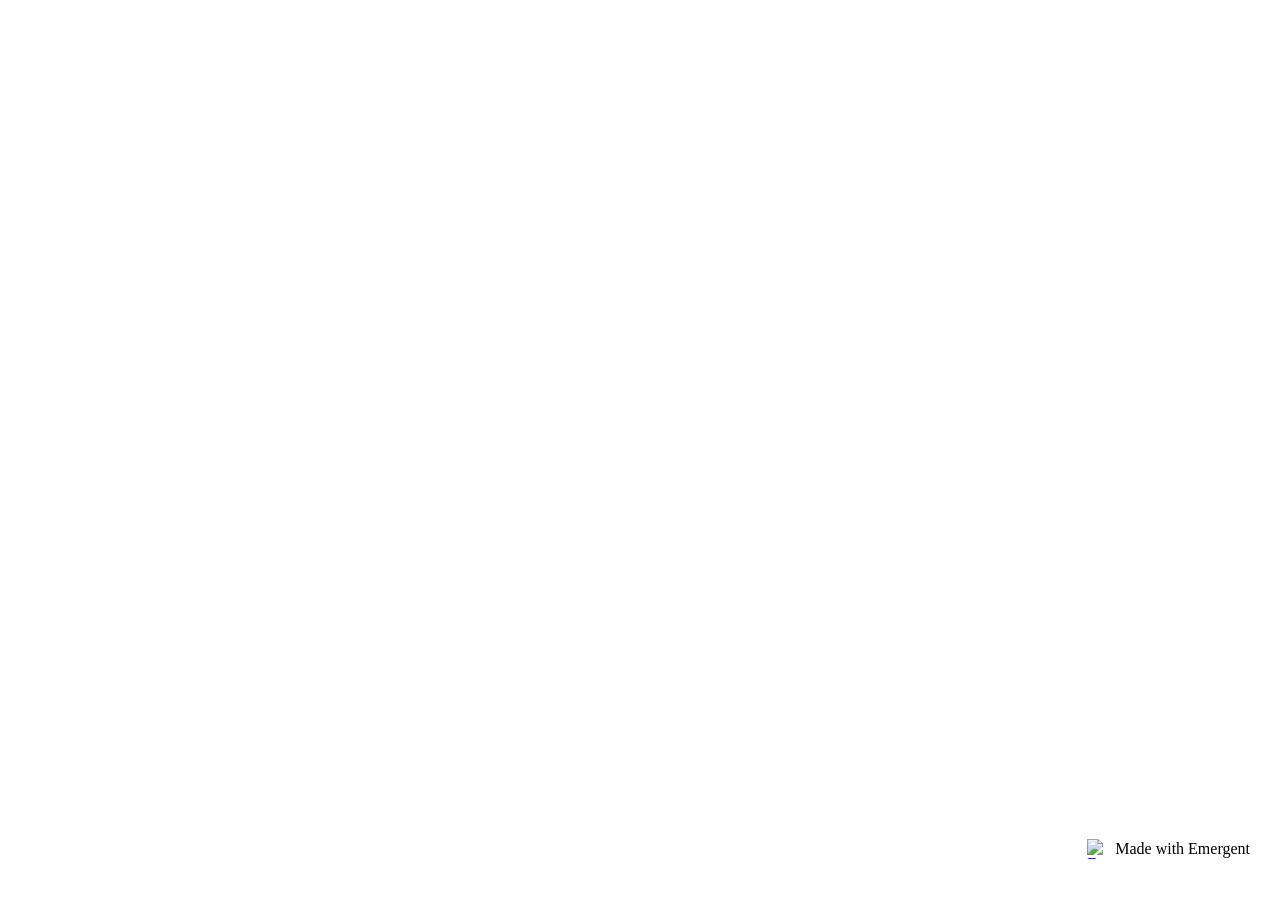
==== commit a186f832: "Updates" ====
--- a/index.html
+++ b/index.html
@@ -1 +1 @@
-<!doctype html><html lang="it"><head><meta charset="utf-8"/><meta name="viewport" content="width=device-width,initial-scale=1"/><meta name="theme-color" content="#0f766e"/><meta name="description" content="Identificazione pesci dei mari italiani: schede con caratteristiche, mesi migliori ed esche consigliate per oltre 50 specie del Mediterraneo"/><meta name="keywords" content="pesci, mediterraneo, italia, pesca, identificazione, mare, specie, pesce"/><meta name="author" content="Fish ID Italia"/><meta property="og:type" content="website"/><meta property="og:title" content="Fish ID Italia - Identificazione Pesci del Mediterraneo"/><meta property="og:description" content="Guida completa per identificare oltre 50 specie di pesci dei mari italiani con caratteristiche, habitat e consigli per la pesca"/><meta property="og:image" content="/fish-preview.jpg"/><meta name="twitter:card" content="summary_large_image"/><meta name="twitter:title" content="Fish ID Italia - Identificazione Pesci del Mediterraneo"/><meta name="twitter:description" content="Guida completa per identificare oltre 50 specie di pesci dei mari italiani"/><link rel="icon" href="data:image/svg+xml,<svg xmlns='http://www.w3.org/2000/svg' viewBox='0 0 100 100'><text y='0.9em' font-size='90'>🎣</text></svg>"/><link rel="preconnect" href="https://upload.wikimedia.org"/><title>Fish ID Italia • Identificazione Pesci del Mediterraneo</title><style>.loading-spinner{display:inline-block;width:40px;height:40px;border:3px solid #0f766e20;border-radius:50%;border-top-color:#0f766e;animation:spin 1s ease-in-out infinite}@keyframes spin{to{transform:rotate(360deg)}}#loading{position:fixed;top:0;left:0;width:100%;height:100%;background:linear-gradient(135deg,#f0fdfa,#e6fffa);display:flex;flex-direction:column;align-items:center;justify-content:center;z-index:9999;transition:opacity .3s ease-out}#loading.fade-out{opacity:0;pointer-events:none}#loading h1{font-size:2rem;color:#0f766e;margin-bottom:1rem;font-family:system-ui,-apple-system,sans-serif}</style><script defer="defer" src="/static/js/main.eaed2cb5.js"></script><link href="/static/css/main.b33c4b0a.css" rel="stylesheet"></head><body><noscript><div style="text-align:center;padding:2rem;font-family:system-ui"><h1>🎣 Fish ID Italia</h1><p>È necessario abilitare JavaScript per utilizzare questa applicazione.</p><p>You need to enable JavaScript to run this app.</p></div></noscript><div id="loading"><h1>🎣 Fish ID Italia</h1><div class="loading-spinner"></div><p style="color:#0f766e;margin-top:1rem">Caricamento in corso...</p></div><div id="root"></div><script>window.addEventListener("load",function(){setTimeout(function(){const e=document.getElementById("loading");e&&(e.classList.add("fade-out"),setTimeout(()=>e.remove(),300))},500)}),"serviceWorker"in navigator&&window.addEventListener("load",function(){navigator.serviceWorker.register("/sw.js").catch(function(){})})</script><a id="emergent-badge" target="_blank" href="https://app.emergent.sh/?utm_source=emergent-badge" style="display:flex!important;align-items:center!important;position:fixed!important;bottom:20px;right:20px;text-decoration:none;padding:6px 10px;font-family:-apple-system,BlinkMacSystemFont,&quot;z-index:50!important;box-shadow:0 2px 8px rgba(0,0,0,.15)!important;border-radius:8px!important;background-color:#fff!important;border:1px solid rgba(255,255,255,.25)!important;opacity:.8!important;transition:opacity .2s ease!important" onmouseover='this.style.opacity="1"' onmouseout='this.style.opacity="0.8"'><div style="display:flex;flex-direction:row;align-items:center"><img style="width:20px;height:20px;margin-right:8px" src="https://avatars.githubusercontent.com/in/1201222?s=120&u=2686cf91179bbafbc7a71bfbc43004cf9ae1acea&v=4" alt="Emergent"/><p style="color:#000;font-family:-apple-system,BlinkMacSystemFont,&quot;align-items:center;margin-bottom:0">Made with Emergent</p></div></a></body></html>+<!doctype html><html lang="it"><head><meta charset="utf-8"/><meta name="viewport" content="width=device-width,initial-scale=1"/><meta name="theme-color" content="#0f766e"/><meta name="description" content="Identificazione pesci dei mari italiani: schede con caratteristiche, mesi migliori ed esche consigliate per oltre 50 specie del Mediterraneo"/><meta name="keywords" content="pesci, mediterraneo, italia, pesca, identificazione, mare, specie, pesce"/><meta name="author" content="Fish ID Italia"/><meta property="og:type" content="website"/><meta property="og:title" content="Fish ID Italia - Identificazione Pesci del Mediterraneo"/><meta property="og:description" content="Guida completa per identificare oltre 50 specie di pesci dei mari italiani con caratteristiche, habitat e consigli per la pesca"/><meta property="og:image" content="/app/fish-preview.jpg"/><meta name="twitter:card" content="summary_large_image"/><meta name="twitter:title" content="Fish ID Italia - Identificazione Pesci del Mediterraneo"/><meta name="twitter:description" content="Guida completa per identificare oltre 50 specie di pesci dei mari italiani"/><link rel="icon" href="data:image/svg+xml,<svg xmlns='http://www.w3.org/2000/svg' viewBox='0 0 100 100'><text y='0.9em' font-size='90'>🎣</text></svg>"/><link rel="preconnect" href="https://upload.wikimedia.org"/><title>Fish ID Italia • Identificazione Pesci del Mediterraneo</title><style>.loading-spinner{display:inline-block;width:40px;height:40px;border:3px solid #0f766e20;border-radius:50%;border-top-color:#0f766e;animation:spin 1s ease-in-out infinite}@keyframes spin{to{transform:rotate(360deg)}}#loading{position:fixed;top:0;left:0;width:100%;height:100%;background:linear-gradient(135deg,#f0fdfa,#e6fffa);display:flex;flex-direction:column;align-items:center;justify-content:center;z-index:9999;transition:opacity .3s ease-out}#loading.fade-out{opacity:0;pointer-events:none}#loading h1{font-size:2rem;color:#0f766e;margin-bottom:1rem;font-family:system-ui,-apple-system,sans-serif}</style><script defer="defer" src="/app/static/js/main.eaed2cb5.js"></script><link href="/app/static/css/main.b33c4b0a.css" rel="stylesheet"></head><body><noscript><div style="text-align:center;padding:2rem;font-family:system-ui"><h1>🎣 Fish ID Italia</h1><p>È necessario abilitare JavaScript per utilizzare questa applicazione.</p><p>You need to enable JavaScript to run this app.</p></div></noscript><div id="loading"><h1>🎣 Fish ID Italia</h1><div class="loading-spinner"></div><p style="color:#0f766e;margin-top:1rem">Caricamento in corso...</p></div><div id="root"></div><script>window.addEventListener("load",function(){setTimeout(function(){const e=document.getElementById("loading");e&&(e.classList.add("fade-out"),setTimeout(()=>e.remove(),300))},500)}),"serviceWorker"in navigator&&window.addEventListener("load",function(){navigator.serviceWorker.register("/sw.js").catch(function(){})})</script><a id="emergent-badge" target="_blank" href="https://app.emergent.sh/?utm_source=emergent-badge" style="display:flex!important;align-items:center!important;position:fixed!important;bottom:20px;right:20px;text-decoration:none;padding:6px 10px;font-family:-apple-system,BlinkMacSystemFont,&quot;z-index:50!important;box-shadow:0 2px 8px rgba(0,0,0,.15)!important;border-radius:8px!important;background-color:#fff!important;border:1px solid rgba(255,255,255,.25)!important;opacity:.8!important;transition:opacity .2s ease!important" onmouseover='this.style.opacity="1"' onmouseout='this.style.opacity="0.8"'><div style="display:flex;flex-direction:row;align-items:center"><img style="width:20px;height:20px;margin-right:8px" src="https://avatars.githubusercontent.com/in/1201222?s=120&u=2686cf91179bbafbc7a71bfbc43004cf9ae1acea&v=4" alt="Emergent"/><p style="color:#000;font-family:-apple-system,BlinkMacSystemFont,&quot;align-items:center;margin-bottom:0">Made with Emergent</p></div></a></body></html>
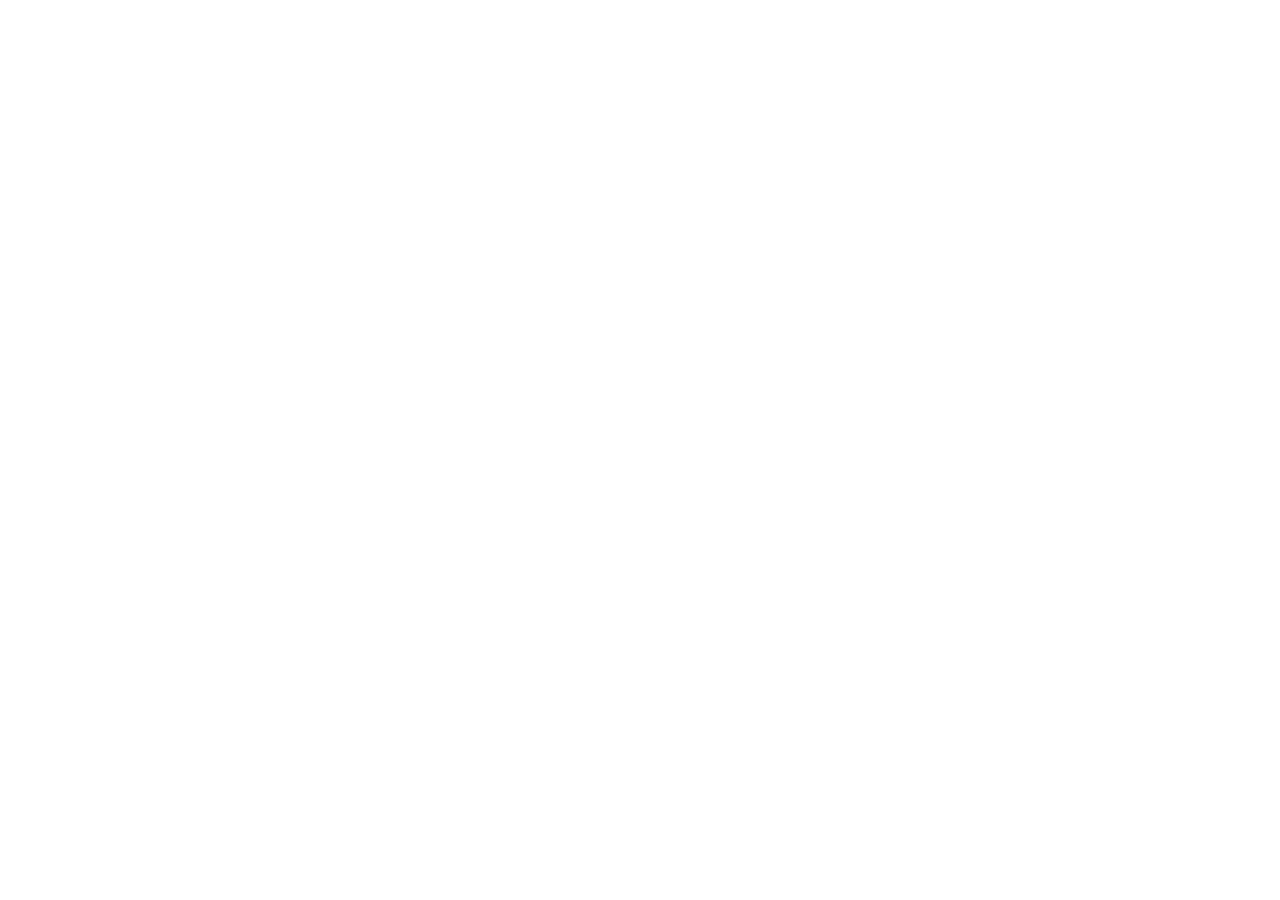
==== commit 03107fb8: "Updates" ====
--- a/index.html
+++ b/index.html
@@ -1 +1 @@
-<!doctype html><html lang="it"><head><meta charset="utf-8"/><meta name="viewport" content="width=device-width,initial-scale=1"/><meta name="theme-color" content="#0f766e"/><meta name="description" content="Identificazione pesci dei mari italiani: schede con caratteristiche, mesi migliori ed esche consigliate per oltre 50 specie del Mediterraneo"/><meta name="keywords" content="pesci, mediterraneo, italia, pesca, identificazione, mare, specie, pesce"/><meta name="author" content="Fish ID Italia"/><meta property="og:type" content="website"/><meta property="og:title" content="Fish ID Italia - Identificazione Pesci del Mediterraneo"/><meta property="og:description" content="Guida completa per identificare oltre 50 specie di pesci dei mari italiani con caratteristiche, habitat e consigli per la pesca"/><meta property="og:image" content="/app/fish-preview.jpg"/><meta name="twitter:card" content="summary_large_image"/><meta name="twitter:title" content="Fish ID Italia - Identificazione Pesci del Mediterraneo"/><meta name="twitter:description" content="Guida completa per identificare oltre 50 specie di pesci dei mari italiani"/><link rel="icon" href="data:image/svg+xml,<svg xmlns='http://www.w3.org/2000/svg' viewBox='0 0 100 100'><text y='0.9em' font-size='90'>🎣</text></svg>"/><link rel="preconnect" href="https://upload.wikimedia.org"/><title>Fish ID Italia • Identificazione Pesci del Mediterraneo</title><style>.loading-spinner{display:inline-block;width:40px;height:40px;border:3px solid #0f766e20;border-radius:50%;border-top-color:#0f766e;animation:spin 1s ease-in-out infinite}@keyframes spin{to{transform:rotate(360deg)}}#loading{position:fixed;top:0;left:0;width:100%;height:100%;background:linear-gradient(135deg,#f0fdfa,#e6fffa);display:flex;flex-direction:column;align-items:center;justify-content:center;z-index:9999;transition:opacity .3s ease-out}#loading.fade-out{opacity:0;pointer-events:none}#loading h1{font-size:2rem;color:#0f766e;margin-bottom:1rem;font-family:system-ui,-apple-system,sans-serif}</style><script defer="defer" src="/app/static/js/main.eaed2cb5.js"></script><link href="/app/static/css/main.b33c4b0a.css" rel="stylesheet"></head><body><noscript><div style="text-align:center;padding:2rem;font-family:system-ui"><h1>🎣 Fish ID Italia</h1><p>È necessario abilitare JavaScript per utilizzare questa applicazione.</p><p>You need to enable JavaScript to run this app.</p></div></noscript><div id="loading"><h1>🎣 Fish ID Italia</h1><div class="loading-spinner"></div><p style="color:#0f766e;margin-top:1rem">Caricamento in corso...</p></div><div id="root"></div><script>window.addEventListener("load",function(){setTimeout(function(){const e=document.getElementById("loading");e&&(e.classList.add("fade-out"),setTimeout(()=>e.remove(),300))},500)}),"serviceWorker"in navigator&&window.addEventListener("load",function(){navigator.serviceWorker.register("/sw.js").catch(function(){})})</script><a id="emergent-badge" target="_blank" href="https://app.emergent.sh/?utm_source=emergent-badge" style="display:flex!important;align-items:center!important;position:fixed!important;bottom:20px;right:20px;text-decoration:none;padding:6px 10px;font-family:-apple-system,BlinkMacSystemFont,&quot;z-index:50!important;box-shadow:0 2px 8px rgba(0,0,0,.15)!important;border-radius:8px!important;background-color:#fff!important;border:1px solid rgba(255,255,255,.25)!important;opacity:.8!important;transition:opacity .2s ease!important" onmouseover='this.style.opacity="1"' onmouseout='this.style.opacity="0.8"'><div style="display:flex;flex-direction:row;align-items:center"><img style="width:20px;height:20px;margin-right:8px" src="https://avatars.githubusercontent.com/in/1201222?s=120&u=2686cf91179bbafbc7a71bfbc43004cf9ae1acea&v=4" alt="Emergent"/><p style="color:#000;font-family:-apple-system,BlinkMacSystemFont,&quot;align-items:center;margin-bottom:0">Made with Emergent</p></div></a></body></html>+<!doctype html><html lang="it"><head><meta charset="utf-8"/><meta name="viewport" content="width=device-width,initial-scale=1"/><meta name="theme-color" content="#0f766e"/><meta name="description" content="Identificazione pesci dei mari italiani: schede con caratteristiche, mesi migliori ed esche consigliate per oltre 50 specie del Mediterraneo"/><meta name="keywords" content="pesci, mediterraneo, italia, pesca, identificazione, mare, specie, pesce"/><meta name="author" content="Fish ID Italia"/><meta property="og:type" content="website"/><meta property="og:title" content="Fish ID Italia - Identificazione Pesci del Mediterraneo"/><meta property="og:description" content="Guida completa per identificare oltre 50 specie di pesci dei mari italiani con caratteristiche, habitat e consigli per la pesca"/><meta property="og:image" content="/app/fish-preview.jpg"/><meta name="twitter:card" content="summary_large_image"/><meta name="twitter:title" content="Fish ID Italia - Identificazione Pesci del Mediterraneo"/><meta name="twitter:description" content="Guida completa per identificare oltre 50 specie di pesci dei mari italiani"/><link rel="icon" href="data:image/svg+xml,<svg xmlns='http://www.w3.org/2000/svg' viewBox='0 0 100 100'><text y='0.9em' font-size='90'>🎣</text></svg>"/><link rel="preconnect" href="https://upload.wikimedia.org"/><title>Fish ID Italia • Identificazione Pesci del Mediterraneo</title><style>.loading-spinner{display:inline-block;width:40px;height:40px;border:3px solid #0f766e20;border-radius:50%;border-top-color:#0f766e;animation:spin 1s ease-in-out infinite}@keyframes spin{to{transform:rotate(360deg)}}#loading{position:fixed;top:0;left:0;width:100%;height:100%;background:linear-gradient(135deg,#f0fdfa,#e6fffa);display:flex;flex-direction:column;align-items:center;justify-content:center;z-index:9999;transition:opacity .3s ease-out}#loading.fade-out{opacity:0;pointer-events:none}#loading h1{font-size:2rem;color:#0f766e;margin-bottom:1rem;font-family:system-ui,-apple-system,sans-serif}</style><script defer="defer" src="/app/static/js/main.5ae68348.js"></script><link href="/app/static/css/main.b33c4b0a.css" rel="stylesheet"></head><body><noscript><div style="text-align:center;padding:2rem;font-family:system-ui"><h1>🎣 Fish ID Italia</h1><p>È necessario abilitare JavaScript per utilizzare questa applicazione.</p><p>You need to enable JavaScript to run this app.</p></div></noscript><div id="loading"><h1>🎣 Fish ID Italia</h1><div class="loading-spinner"></div><p style="color:#0f766e;margin-top:1rem">Caricamento in corso...</p></div><div id="root"></div><script>window.addEventListener("load",function(){setTimeout(function(){const e=document.getElementById("loading");e&&(e.classList.add("fade-out"),setTimeout(()=>e.remove(),300))},500)}),"serviceWorker"in navigator&&window.addEventListener("load",function(){navigator.serviceWorker.register("/sw.js").catch(function(){})})</script></body></html>
